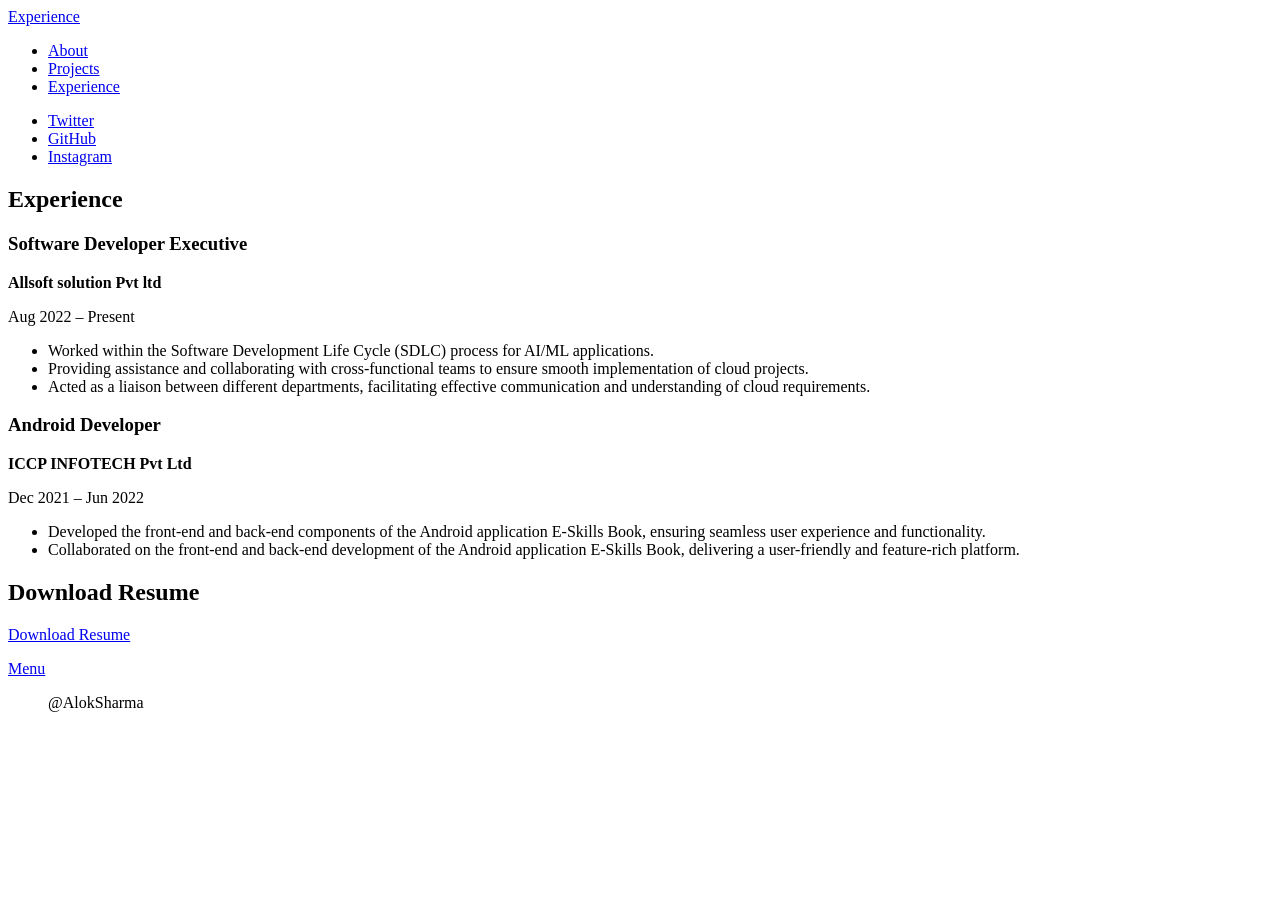
==== experience.html @ 2324e75e "added index.html Commit" ====
<!DOCTYPE HTML>
<html>
<head>
    <title>Alok The Google Cloud Engineer</title>
    <meta charset="utf-8" />
    <meta name="viewport" content="width=device-width, initial-scale=1, user-scalable=no" />
    <link rel="stylesheet" href="assets/css/main.css" />
    <noscript><link rel="stylesheet" href="assets/css/noscript.css" /></noscript>
    <link rel = "icon" href = 
    "images/logo.jpeg" 
    type = "image/x-icon">
</head>
<body class="is-preload">
    <!-- Wrapper -->
    <div id="wrapper">
        <!-- Header -->
        <header id="header">
            <a href="index.html" class="logo">Experience</a>
        </header>
        <!-- Nav -->
      <!-- Nav -->
					<nav id="nav">
						<ul class="links">
							<li ><a href="index.html">About</a></li>
							<li><a href="projects.html">Projects</a></li>
							<li class="active" ><a href="experience.html">Experience</a></li>
						</ul>
						<ul class="icons">
							<li><a href="https://twitter.com/Alok2910472" class="icon brands fa-twitter"><span class="label">Twitter</span></a></li>
							<li><a href="https://github.com/aloksharma-1" class="icon brands fa-github"><span class="label">GitHub</span></a></li>
							<li><a href="https://www.instagram.com/heartless_mr_alok/" class="icon brands fa-instagram"><span class="label">Instagram</span></a></li>
						</ul>
					</nav>
        <!-- Main -->
        <div id="main">
            <section>
                <h2>Experience</h2>
                <!-- Experience details go here -->
                <div class="experience-item">
                    <h3>Software Developer Executive</h3>
                    <p><strong>Allsoft solution Pvt ltd</strong></p>
                    <p>Aug 2022 – Present</p>
                    <ul>
                        <li>Worked within the Software Development Life Cycle (SDLC) process for AI/ML applications.</li>
                        <li>Providing assistance and collaborating with cross-functional teams to ensure smooth implementation of cloud projects.</li>
                        <li>Acted as a liaison between different departments, facilitating effective communication and understanding of cloud requirements.</li>
                    </ul>
                </div>
                <div class="experience-item">
                    <h3>Android Developer</h3>
                    <p><strong>ICCP INFOTECH Pvt Ltd</strong></p>
                    <p>Dec 2021 – Jun 2022</p>
                    <ul>
                        <li>Developed the front-end and back-end components of the Android application E-Skills Book, ensuring seamless user experience and functionality.</li>
                        <li>Collaborated on the front-end and back-end development of the Android application E-Skills Book, delivering a user-friendly and feature-rich platform.</li>
                    </ul>
                </div>
                <!-- Add more experience items as needed -->
            </section>
                <h2>Download Resume</h2>
                <!-- Resume download link goes here -->
                <p><a href="Downloads/profile_alok.pdf" download>Download Resume</a></p>
            </section>
        </div>
        <!-- Footer -->
        <footer id="footer">
            <section>
                <!-- <h2>Services - Update Soon</h2> -->
            </section>
        </footer>
    </div>
    <!-- Copyright -->
    <div id="copyright">
        <ul> @AlokSharma </ul>
    </div>
    <!-- Scripts -->
    <script src="assets/js/jquery.min.js"></script>
    <script src="assets/js/jquery.scrollex.min.js"></script>
    <script src="assets/js/jquery.scrolly.min.js"></script>
    <script src="assets/js/browser.min.js"></script>
    <script src="assets/js/breakpoints.min.js"></script>
    <script src="assets/js/util.js"></script>
    <script src="assets/js/main.js"></script>
</body>
</html>
---- assets/css/main.css ----
@import url(fontawesome-all.min.css);
@import url("https://fonts.googleapis.com/css?family=Merriweather:300,700,300italic,700italic|Source+Sans+Pro:900");

/*
	Massively by HTML5 UP
	html5up.net | @ajlkn
	Free for personal and commercial use under the CCA 3.0 license (html5up.net/license)
*/

html, body, div, span, applet, object,
iframe, h1, h2, h3, h4, h5, h6, p, blockquote,
pre, a, abbr, acronym, address, big, cite,
code, del, dfn, em, img, ins, kbd, q, s, samp,
small, strike, strong, sub, sup, tt, var, b,
u, i, center, dl, dt, dd, ol, ul, li, fieldset,
form, label, legend, table, caption, tbody,
tfoot, thead, tr, th, td, article, aside,
canvas, details, embed, figure, figcaption,
footer, header, hgroup, menu, nav, output, ruby,
section, summary, time, mark, audio, video {
	margin: 0;
	padding: 0;
	border: 0;
	font-size: 100%;
	font: inherit;
	vertical-align: baseline;}

article, aside, details, figcaption, figure,
footer, header, hgroup, menu, nav, section {
	display: block;}

body {
	line-height: 1;
}

ol, ul {
	list-style: none;
}

blockquote, q {
	quotes: none;
}

	blockquote:before, blockquote:after, q:before, q:after {
		content: '';
		content: none;
	}

table {
	border-collapse: collapse;
	border-spacing: 0;
}

body {
	-webkit-text-size-adjust: none;
}

mark {
	background-color: transparent;
	color: inherit;
}

input::-moz-focus-inner {
	border: 0;
	padding: 0;
}

input, select, textarea {
	-moz-appearance: none;
	-webkit-appearance: none;
	-ms-appearance: none;
	appearance: none;
}

/* Basic */

	@-ms-viewport {
		width: device-width;
	}

	body {
		-ms-overflow-style: scrollbar;
	}

	@media screen and (max-width: 480px) {

		html, body {
			min-width: 320px;
		}

	}

	html {
		box-sizing: border-box;
	}

	*, *:before, *:after {
		box-sizing: inherit;
	}

	body {
		background-color: #1e252d;
	}

		body.is-preload *, body.is-preload *:before, body.is-preload *:after {
			-moz-animation: none !important;
			-webkit-animation: none !important;
			-ms-animation: none !important;
			animation: none !important;
			-moz-transition: none !important;
			-webkit-transition: none !important;
			-ms-transition: none !important;
			transition: none !important;
		}

/* Type */

	html {
		font-size: 16pt;
	}

		@media screen and (max-width: 1680px) {

			html {
				font-size: 12pt;
			}

		}

		@media screen and (max-width: 1280px) {

			html {
				font-size: 11pt;
			}

		}

		@media screen and (max-width: 360px) {

			html {
				font-size: 10pt;
			}

		}

	body {
		color: #212931;
	}

	body, input, select, textarea {
		font-family: "Merriweather", Georgia, serif;
		font-weight: 300;
		font-size: 1rem;
		line-height: 2.375;
	}

	a {
		-moz-transition: color 0.2s ease-in-out, background-color 0.2s ease-in-out, border-color 0.2s ease-in-out, box-shadow 0.2s ease-in-out;
		-webkit-transition: color 0.2s ease-in-out, background-color 0.2s ease-in-out, border-color 0.2s ease-in-out, box-shadow 0.2s ease-in-out;
		-ms-transition: color 0.2s ease-in-out, background-color 0.2s ease-in-out, border-color 0.2s ease-in-out, box-shadow 0.2s ease-in-out;
		transition: color 0.2s ease-in-out, background-color 0.2s ease-in-out, border-color 0.2s ease-in-out, box-shadow 0.2s ease-in-out;
		border-bottom: dotted 1px;
		text-decoration: none;
	}

		a:hover {
			border-bottom-color: transparent;
		}

	strong, b {
		font-weight: 600;
	}

	em, i {
		font-style: italic;
	}

	p {
		text-align: justify;
		margin: 0 0 2rem 0;
	}

	h1, h2, h3, h4, h5, h6 {
		font-family: "Source Sans Pro", Helvetica, sans-serif;
		font-weight: 900;
		line-height: 1.5;
		letter-spacing: 0.075em;
		text-transform: uppercase;
		margin: 0 0 1rem 0;
	}

		h1 a, h2 a, h3 a, h4 a, h5 a, h6 a {
			border-bottom: 0;
			color: inherit;
			text-decoration: none;
		}

	h1 {
		font-size: 4rem;
		line-height: 1.1;
		margin: 0 0 2rem 0;
	}

	h2 {
		font-size: 1.75rem;
		line-height: 1.3;
		margin: 0 0 1.5rem 0;
	}

	h3 {
		font-size: 1.25rem;
		margin: 0 0 1.5rem 0;
	}

	h4 {
		font-size: 1rem;
	}

	h5 {
		font-size: 0.9rem;
	}

	h6 {
		font-size: 0.8rem;
	}

	sub {
		font-size: 0.8rem;
		position: relative;
		top: 0.5rem;
	}

	sup {
		font-size: 0.8rem;
		position: relative;
		top: -0.5rem;
	}

	blockquote {
		border-left: solid 4px;
		font-style: italic;
		margin: 0 0 2rem 0;
		padding: 0.5rem 0 0.5rem 2rem;
	}

	code {
		border: solid 2px;
		font-family: "Courier New", monospace;
		font-size: 0.9rem;
		margin: 0 0.25rem;
		padding: 0.25rem 0.65rem;
	}

	pre {
		-webkit-overflow-scrolling: touch;
		font-family: "Courier New", monospace;
		font-size: 0.9rem;
		margin: 0 0 2rem 0;
	}

		pre code {
			display: block;
			line-height: 1.75;
			padding: 1rem 1.5rem;
			overflow-x: auto;
		}

	hr {
		border: 0;
		border-bottom: solid 2px;
		margin: 3rem 0;
	}

		hr.major {
			margin: 5rem 0;
		}

	.align-left {
		text-align: left;
	}

	.align-center {
		text-align: center;
	}

	.align-right {
		text-align: right;
	}

	input, select, textarea {
		color: #212931;
	}

	a {
		color: #212931;
		border-bottom-color: rgba(33, 41, 49, 0.5);
	}

		a:hover {
			border-bottom-color: transparent;
			color: #18bfef !important;
		}

	strong, b {
		color: #212931;
	}

	h1, h2, h3, h4, h5, h6 {
		color: #212931;
	}

	blockquote {
		border-left-color: #eeeeee;
	}

	code {
		background: rgba(220, 220, 220, 0.25);
		border-color: #eeeeee;
	}

	hr {
		border-bottom-color: #eeeeee;
	}

/* Row */

	.row {
		display: flex;
		flex-wrap: wrap;
		box-sizing: border-box;
		align-items: stretch;
	}

		.row > * {
			box-sizing: border-box;
		}

		.row.gtr-uniform > * > :last-child {
			margin-bottom: 0;
		}

		.row.aln-left {
			justify-content: flex-start;
		}

		.row.aln-center {
			justify-content: center;
		}

		.row.aln-right {
			justify-content: flex-end;
		}

		.row.aln-top {
			align-items: flex-start;
		}

		.row.aln-middle {
			align-items: center;
		}

		.row.aln-bottom {
			align-items: flex-end;
		}

		.row > .imp {
			order: -1;
		}

		.row > .col-1 {
			width: 8.33333%;
		}

		.row > .off-1 {
			margin-left: 8.33333%;
		}

		.row > .col-2 {
			width: 16.66667%;
		}

		.row > .off-2 {
			margin-left: 16.66667%;
		}

		.row > .col-3 {
			width: 25%;
		}

		.row > .off-3 {
			margin-left: 25%;
		}

		.row > .col-4 {
			width: 33.33333%;
		}

		.row > .off-4 {
			margin-left: 33.33333%;
		}

		.row > .col-5 {
			width: 41.66667%;
		}

		.row > .off-5 {
			margin-left: 41.66667%;
		}

		.row > .col-6 {
			width: 50%;
		}

		.row > .off-6 {
			margin-left: 50%;
		}

		.row > .col-7 {
			width: 58.33333%;
		}

		.row > .off-7 {
			margin-left: 58.33333%;
		}

		.row > .col-8 {
			width: 66.66667%;
		}

		.row > .off-8 {
			margin-left: 66.66667%;
		}

		.row > .col-9 {
			width: 75%;
		}

		.row > .off-9 {
			margin-left: 75%;
		}

		.row > .col-10 {
			width: 83.33333%;
		}

		.row > .off-10 {
			margin-left: 83.33333%;
		}

		.row > .col-11 {
			width: 91.66667%;
		}

		.row > .off-11 {
			margin-left: 91.66667%;
		}

		.row > .col-12 {
			width: 100%;
		}

		.row > .off-12 {
			margin-left: 100%;
		}

		.row.gtr-0 {
			margin-top: 0;
			margin-left: 0rem;
		}

			.row.gtr-0 > * {
				padding: 0 0 0 0rem;
			}

			.row.gtr-0.gtr-uniform {
				margin-top: 0rem;
			}

				.row.gtr-0.gtr-uniform > * {
					padding-top: 0rem;
				}

		.row.gtr-25 {
			margin-top: 0;
			margin-left: -0.375rem;
		}

			.row.gtr-25 > * {
				padding: 0 0 0 0.375rem;
			}

			.row.gtr-25.gtr-uniform {
				margin-top: -0.375rem;
			}

				.row.gtr-25.gtr-uniform > * {
					padding-top: 0.375rem;
				}

		.row.gtr-50 {
			margin-top: 0;
			margin-left: -0.75rem;
		}

			.row.gtr-50 > * {
				padding: 0 0 0 0.75rem;
			}

			.row.gtr-50.gtr-uniform {
				margin-top: -0.75rem;
			}

				.row.gtr-50.gtr-uniform > * {
					padding-top: 0.75rem;
				}

		.row {
			margin-top: 0;
			margin-left: -1.5rem;
		}

			.row > * {
				padding: 0 0 0 1.5rem;
			}

			.row.gtr-uniform {
				margin-top: -1.5rem;
			}

				.row.gtr-uniform > * {
					padding-top: 1.5rem;
				}

		.row.gtr-150 {
			margin-top: 0;
			margin-left: -2.25rem;
		}

			.row.gtr-150 > * {
				padding: 0 0 0 2.25rem;
			}

			.row.gtr-150.gtr-uniform {
				margin-top: -2.25rem;
			}

				.row.gtr-150.gtr-uniform > * {
					padding-top: 2.25rem;
				}

		.row.gtr-200 {
			margin-top: 0;
			margin-left: -3rem;
		}

			.row.gtr-200 > * {
				padding: 0 0 0 3rem;
			}

			.row.gtr-200.gtr-uniform {
				margin-top: -3rem;
			}

				.row.gtr-200.gtr-uniform > * {
					padding-top: 3rem;
				}

		@media screen and (max-width: 1680px) {

			.row {
				display: flex;
				flex-wrap: wrap;
				box-sizing: border-box;
				align-items: stretch;
			}

				.row > * {
					box-sizing: border-box;
				}

				.row.gtr-uniform > * > :last-child {
					margin-bottom: 0;
				}

				.row.aln-left {
					justify-content: flex-start;
				}

				.row.aln-center {
					justify-content: center;
				}

				.row.aln-right {
					justify-content: flex-end;
				}

				.row.aln-top {
					align-items: flex-start;
				}

				.row.aln-middle {
					align-items: center;
				}

				.row.aln-bottom {
					align-items: flex-end;
				}

				.row > .imp-xlarge {
					order: -1;
				}

				.row > .col-1-xlarge {
					width: 8.33333%;
				}

				.row > .off-1-xlarge {
					margin-left: 8.33333%;
				}

				.row > .col-2-xlarge {
					width: 16.66667%;
				}

				.row > .off-2-xlarge {
					margin-left: 16.66667%;
				}

				.row > .col-3-xlarge {
					width: 25%;
				}

				.row > .off-3-xlarge {
					margin-left: 25%;
				}

				.row > .col-4-xlarge {
					width: 33.33333%;
				}

				.row > .off-4-xlarge {
					margin-left: 33.33333%;
				}

				.row > .col-5-xlarge {
					width: 41.66667%;
				}

				.row > .off-5-xlarge {
					margin-left: 41.66667%;
				}

				.row > .col-6-xlarge {
					width: 50%;
				}

				.row > .off-6-xlarge {
					margin-left: 50%;
				}

				.row > .col-7-xlarge {
					width: 58.33333%;
				}

				.row > .off-7-xlarge {
					margin-left: 58.33333%;
				}

				.row > .col-8-xlarge {
					width: 66.66667%;
				}

				.row > .off-8-xlarge {
					margin-left: 66.66667%;
				}

				.row > .col-9-xlarge {
					width: 75%;
				}

				.row > .off-9-xlarge {
					margin-left: 75%;
				}

				.row > .col-10-xlarge {
					width: 83.33333%;
				}

				.row > .off-10-xlarge {
					margin-left: 83.33333%;
				}

				.row > .col-11-xlarge {
					width: 91.66667%;
				}

				.row > .off-11-xlarge {
					margin-left: 91.66667%;
				}

				.row > .col-12-xlarge {
					width: 100%;
				}

				.row > .off-12-xlarge {
					margin-left: 100%;
				}

				.row.gtr-0 {
					margin-top: 0;
					margin-left: 0rem;
				}

					.row.gtr-0 > * {
						padding: 0 0 0 0rem;
					}

					.row.gtr-0.gtr-uniform {
						margin-top: 0rem;
					}

						.row.gtr-0.gtr-uniform > * {
							padding-top: 0rem;
						}

				.row.gtr-25 {
					margin-top: 0;
					margin-left: -0.375rem;
				}

					.row.gtr-25 > * {
						padding: 0 0 0 0.375rem;
					}

					.row.gtr-25.gtr-uniform {
						margin-top: -0.375rem;
					}

						.row.gtr-25.gtr-uniform > * {
							padding-top: 0.375rem;
						}

				.row.gtr-50 {
					margin-top: 0;
					margin-left: -0.75rem;
				}

					.row.gtr-50 > * {
						padding: 0 0 0 0.75rem;
					}

					.row.gtr-50.gtr-uniform {
						margin-top: -0.75rem;
					}

						.row.gtr-50.gtr-uniform > * {
							padding-top: 0.75rem;
						}

				.row {
					margin-top: 0;
					margin-left: -1.5rem;
				}

					.row > * {
						padding: 0 0 0 1.5rem;
					}

					.row.gtr-uniform {
						margin-top: -1.5rem;
					}

						.row.gtr-uniform > * {
							padding-top: 1.5rem;
						}

				.row.gtr-150 {
					margin-top: 0;
					margin-left: -2.25rem;
				}

					.row.gtr-150 > * {
						padding: 0 0 0 2.25rem;
					}

					.row.gtr-150.gtr-uniform {
						margin-top: -2.25rem;
					}

						.row.gtr-150.gtr-uniform > * {
							padding-top: 2.25rem;
						}

				.row.gtr-200 {
					margin-top: 0;
					margin-left: -3rem;
				}

					.row.gtr-200 > * {
						padding: 0 0 0 3rem;
					}

					.row.gtr-200.gtr-uniform {
						margin-top: -3rem;
					}

						.row.gtr-200.gtr-uniform > * {
							padding-top: 3rem;
						}

		}

		@media screen and (max-width: 1280px) {

			.row {
				display: flex;
				flex-wrap: wrap;
				box-sizing: border-box;
				align-items: stretch;
			}

				.row > * {
					box-sizing: border-box;
				}

				.row.gtr-uniform > * > :last-child {
					margin-bottom: 0;
				}

				.row.aln-left {
					justify-content: flex-start;
				}

				.row.aln-center {
					justify-content: center;
				}

				.row.aln-right {
					justify-content: flex-end;
				}

				.row.aln-top {
					align-items: flex-start;
				}

				.row.aln-middle {
					align-items: center;
				}

				.row.aln-bottom {
					align-items: flex-end;
				}

				.row > .imp-large {
					order: -1;
				}

				.row > .col-1-large {
					width: 8.33333%;
				}

				.row > .off-1-large {
					margin-left: 8.33333%;
				}

				.row > .col-2-large {
					width: 16.66667%;
				}

				.row > .off-2-large {
					margin-left: 16.66667%;
				}

				.row > .col-3-large {
					width: 25%;
				}

				.row > .off-3-large {
					margin-left: 25%;
				}

				.row > .col-4-large {
					width: 33.33333%;
				}

				.row > .off-4-large {
					margin-left: 33.33333%;
				}

				.row > .col-5-large {
					width: 41.66667%;
				}

				.row > .off-5-large {
					margin-left: 41.66667%;
				}

				.row > .col-6-large {
					width: 50%;
				}

				.row > .off-6-large {
					margin-left: 50%;
				}

				.row > .col-7-large {
					width: 58.33333%;
				}

				.row > .off-7-large {
					margin-left: 58.33333%;
				}

				.row > .col-8-large {
					width: 66.66667%;
				}

				.row > .off-8-large {
					margin-left: 66.66667%;
				}

				.row > .col-9-large {
					width: 75%;
				}

				.row > .off-9-large {
					margin-left: 75%;
				}

				.row > .col-10-large {
					width: 83.33333%;
				}

				.row > .off-10-large {
					margin-left: 83.33333%;
				}

				.row > .col-11-large {
					width: 91.66667%;
				}

				.row > .off-11-large {
					margin-left: 91.66667%;
				}

				.row > .col-12-large {
					width: 100%;
				}

				.row > .off-12-large {
					margin-left: 100%;
				}

				.row.gtr-0 {
					margin-top: 0;
					margin-left: 0rem;
				}

					.row.gtr-0 > * {
						padding: 0 0 0 0rem;
					}

					.row.gtr-0.gtr-uniform {
						margin-top: 0rem;
					}

						.row.gtr-0.gtr-uniform > * {
							padding-top: 0rem;
						}

				.row.gtr-25 {
					margin-top: 0;
					margin-left: -0.375rem;
				}

					.row.gtr-25 > * {
						padding: 0 0 0 0.375rem;
					}

					.row.gtr-25.gtr-uniform {
						margin-top: -0.375rem;
					}

						.row.gtr-25.gtr-uniform > * {
							padding-top: 0.375rem;
						}

				.row.gtr-50 {
					margin-top: 0;
					margin-left: -0.75rem;
				}

					.row.gtr-50 > * {
						padding: 0 0 0 0.75rem;
					}

					.row.gtr-50.gtr-uniform {
						margin-top: -0.75rem;
					}

						.row.gtr-50.gtr-uniform > * {
							padding-top: 0.75rem;
						}

				.row {
					margin-top: 0;
					margin-left: -1.5rem;
				}

					.row > * {
						padding: 0 0 0 1.5rem;
					}

					.row.gtr-uniform {
						margin-top: -1.5rem;
					}

						.row.gtr-uniform > * {
							padding-top: 1.5rem;
						}

				.row.gtr-150 {
					margin-top: 0;
					margin-left: -2.25rem;
				}

					.row.gtr-150 > * {
						padding: 0 0 0 2.25rem;
					}

					.row.gtr-150.gtr-uniform {
						margin-top: -2.25rem;
					}

						.row.gtr-150.gtr-uniform > * {
							padding-top: 2.25rem;
						}

				.row.gtr-200 {
					margin-top: 0;
					margin-left: -3rem;
				}

					.row.gtr-200 > * {
						padding: 0 0 0 3rem;
					}

					.row.gtr-200.gtr-uniform {
						margin-top: -3rem;
					}

						.row.gtr-200.gtr-uniform > * {
							padding-top: 3rem;
						}

		}

		@media screen and (max-width: 980px) {

			.row {
				display: flex;
				flex-wrap: wrap;
				box-sizing: border-box;
				align-items: stretch;
			}

				.row > * {
					box-sizing: border-box;
				}

				.row.gtr-uniform > * > :last-child {
					margin-bottom: 0;
				}

				.row.aln-left {
					justify-content: flex-start;
				}

				.row.aln-center {
					justify-content: center;
				}

				.row.aln-right {
					justify-content: flex-end;
				}

				.row.aln-top {
					align-items: flex-start;
				}

				.row.aln-middle {
					align-items: center;
				}

				.row.aln-bottom {
					align-items: flex-end;
				}

				.row > .imp-medium {
					order: -1;
				}

				.row > .col-1-medium {
					width: 8.33333%;
				}

				.row > .off-1-medium {
					margin-left: 8.33333%;
				}

				.row > .col-2-medium {
					width: 16.66667%;
				}

				.row > .off-2-medium {
					margin-left: 16.66667%;
				}

				.row > .col-3-medium {
					width: 25%;
				}

				.row > .off-3-medium {
					margin-left: 25%;
				}

				.row > .col-4-medium {
					width: 33.33333%;
				}

				.row > .off-4-medium {
					margin-left: 33.33333%;
				}

				.row > .col-5-medium {
					width: 41.66667%;
				}

				.row > .off-5-medium {
					margin-left: 41.66667%;
				}

				.row > .col-6-medium {
					width: 50%;
				}

				.row > .off-6-medium {
					margin-left: 50%;
				}

				.row > .col-7-medium {
					width: 58.33333%;
				}

				.row > .off-7-medium {
					margin-left: 58.33333%;
				}

				.row > .col-8-medium {
					width: 66.66667%;
				}

				.row > .off-8-medium {
					margin-left: 66.66667%;
				}

				.row > .col-9-medium {
					width: 75%;
				}

				.row > .off-9-medium {
					margin-left: 75%;
				}

				.row > .col-10-medium {
					width: 83.33333%;
				}

				.row > .off-10-medium {
					margin-left: 83.33333%;
				}

				.row > .col-11-medium {
					width: 91.66667%;
				}

				.row > .off-11-medium {
					margin-left: 91.66667%;
				}

				.row > .col-12-medium {
					width: 100%;
				}

				.row > .off-12-medium {
					margin-left: 100%;
				}

				.row.gtr-0 {
					margin-top: 0;
					margin-left: 0rem;
				}

					.row.gtr-0 > * {
						padding: 0 0 0 0rem;
					}

					.row.gtr-0.gtr-uniform {
						margin-top: 0rem;
					}

						.row.gtr-0.gtr-uniform > * {
							padding-top: 0rem;
						}

				.row.gtr-25 {
					margin-top: 0;
					margin-left: -0.375rem;
				}

					.row.gtr-25 > * {
						padding: 0 0 0 0.375rem;
					}

					.row.gtr-25.gtr-uniform {
						margin-top: -0.375rem;
					}

						.row.gtr-25.gtr-uniform > * {
							padding-top: 0.375rem;
						}

				.row.gtr-50 {
					margin-top: 0;
					margin-left: -0.75rem;
				}

					.row.gtr-50 > * {
						padding: 0 0 0 0.75rem;
					}

					.row.gtr-50.gtr-uniform {
						margin-top: -0.75rem;
					}

						.row.gtr-50.gtr-uniform > * {
							padding-top: 0.75rem;
						}

				.row {
					margin-top: 0;
					margin-left: -1.5rem;
				}

					.row > * {
						padding: 0 0 0 1.5rem;
					}

					.row.gtr-uniform {
						margin-top: -1.5rem;
					}

						.row.gtr-uniform > * {
							padding-top: 1.5rem;
						}

				.row.gtr-150 {
					margin-top: 0;
					margin-left: -2.25rem;
				}

					.row.gtr-150 > * {
						padding: 0 0 0 2.25rem;
					}

					.row.gtr-150.gtr-uniform {
						margin-top: -2.25rem;
					}

						.row.gtr-150.gtr-uniform > * {
							padding-top: 2.25rem;
						}

				.row.gtr-200 {
					margin-top: 0;
					margin-left: -3rem;
				}

					.row.gtr-200 > * {
						padding: 0 0 0 3rem;
					}

					.row.gtr-200.gtr-uniform {
						margin-top: -3rem;
					}

						.row.gtr-200.gtr-uniform > * {
							padding-top: 3rem;
						}

		}

		@media screen and (max-width: 736px) {

			.row {
				display: flex;
				flex-wrap: wrap;
				box-sizing: border-box;
				align-items: stretch;
			}

				.row > * {
					box-sizing: border-box;
				}

				.row.gtr-uniform > * > :last-child {
					margin-bottom: 0;
				}

				.row.aln-left {
					justify-content: flex-start;
				}

				.row.aln-center {
					justify-content: center;
				}

				.row.aln-right {
					justify-content: flex-end;
				}

				.row.aln-top {
					align-items: flex-start;
				}

				.row.aln-middle {
					align-items: center;
				}

				.row.aln-bottom {
					align-items: flex-end;
				}

				.row > .imp-small {
					order: -1;
				}

				.row > .col-1-small {
					width: 8.33333%;
				}

				.row > .off-1-small {
					margin-left: 8.33333%;
				}

				.row > .col-2-small {
					width: 16.66667%;
				}

				.row > .off-2-small {
					margin-left: 16.66667%;
				}

				.row > .col-3-small {
					width: 25%;
				}

				.row > .off-3-small {
					margin-left: 25%;
				}

				.row > .col-4-small {
					width: 33.33333%;
				}

				.row > .off-4-small {
					margin-left: 33.33333%;
				}

				.row > .col-5-small {
					width: 41.66667%;
				}

				.row > .off-5-small {
					margin-left: 41.66667%;
				}

				.row > .col-6-small {
					width: 50%;
				}

				.row > .off-6-small {
					margin-left: 50%;
				}

				.row > .col-7-small {
					width: 58.33333%;
				}

				.row > .off-7-small {
					margin-left: 58.33333%;
				}

				.row > .col-8-small {
					width: 66.66667%;
				}

				.row > .off-8-small {
					margin-left: 66.66667%;
				}

				.row > .col-9-small {
					width: 75%;
				}

				.row > .off-9-small {
					margin-left: 75%;
				}

				.row > .col-10-small {
					width: 83.33333%;
				}

				.row > .off-10-small {
					margin-left: 83.33333%;
				}

				.row > .col-11-small {
					width: 91.66667%;
				}

				.row > .off-11-small {
					margin-left: 91.66667%;
				}

				.row > .col-12-small {
					width: 100%;
				}

				.row > .off-12-small {
					margin-left: 100%;
				}

				.row.gtr-0 {
					margin-top: 0;
					margin-left: 0rem;
				}

					.row.gtr-0 > * {
						padding: 0 0 0 0rem;
					}

					.row.gtr-0.gtr-uniform {
						margin-top: 0rem;
					}

						.row.gtr-0.gtr-uniform > * {
							padding-top: 0rem;
						}

				.row.gtr-25 {
					margin-top: 0;
					margin-left: -0.375rem;
				}

					.row.gtr-25 > * {
						padding: 0 0 0 0.375rem;
					}

					.row.gtr-25.gtr-uniform {
						margin-top: -0.375rem;
					}

						.row.gtr-25.gtr-uniform > * {
							padding-top: 0.375rem;
						}

				.row.gtr-50 {
					margin-top: 0;
					margin-left: -0.75rem;
				}

					.row.gtr-50 > * {
						padding: 0 0 0 0.75rem;
					}

					.row.gtr-50.gtr-uniform {
						margin-top: -0.75rem;
					}

						.row.gtr-50.gtr-uniform > * {
							padding-top: 0.75rem;
						}

				.row {
					margin-top: 0;
					margin-left: -1.5rem;
				}

					.row > * {
						padding: 0 0 0 1.5rem;
					}

					.row.gtr-uniform {
						margin-top: -1.5rem;
					}

						.row.gtr-uniform > * {
							padding-top: 1.5rem;
						}

				.row.gtr-150 {
					margin-top: 0;
					margin-left: -2.25rem;
				}

					.row.gtr-150 > * {
						padding: 0 0 0 2.25rem;
					}

					.row.gtr-150.gtr-uniform {
						margin-top: -2.25rem;
					}

						.row.gtr-150.gtr-uniform > * {
							padding-top: 2.25rem;
						}

				.row.gtr-200 {
					margin-top: 0;
					margin-left: -3rem;
				}

					.row.gtr-200 > * {
						padding: 0 0 0 3rem;
					}

					.row.gtr-200.gtr-uniform {
						margin-top: -3rem;
					}

						.row.gtr-200.gtr-uniform > * {
							padding-top: 3rem;
						}

		}

		@media screen and (max-width: 480px) {

			.row {
				display: flex;
				flex-wrap: wrap;
				box-sizing: border-box;
				align-items: stretch;
			}

				.row > * {
					box-sizing: border-box;
				}

				.row.gtr-uniform > * > :last-child {
					margin-bottom: 0;
				}

				.row.aln-left {
					justify-content: flex-start;
				}

				.row.aln-center {
					justify-content: center;
				}

				.row.aln-right {
					justify-content: flex-end;
				}

				.row.aln-top {
					align-items: flex-start;
				}

				.row.aln-middle {
					align-items: center;
				}

				.row.aln-bottom {
					align-items: flex-end;
				}

				.row > .imp-xsmall {
					order: -1;
				}

				.row > .col-1-xsmall {
					width: 8.33333%;
				}

				.row > .off-1-xsmall {
					margin-left: 8.33333%;
				}

				.row > .col-2-xsmall {
					width: 16.66667%;
				}

				.row > .off-2-xsmall {
					margin-left: 16.66667%;
				}

				.row > .col-3-xsmall {
					width: 25%;
				}

				.row > .off-3-xsmall {
					margin-left: 25%;
				}

				.row > .col-4-xsmall {
					width: 33.33333%;
				}

				.row > .off-4-xsmall {
					margin-left: 33.33333%;
				}

				.row > .col-5-xsmall {
					width: 41.66667%;
				}

				.row > .off-5-xsmall {
					margin-left: 41.66667%;
				}

				.row > .col-6-xsmall {
					width: 50%;
				}

				.row > .off-6-xsmall {
					margin-left: 50%;
				}

				.row > .col-7-xsmall {
					width: 58.33333%;
				}

				.row > .off-7-xsmall {
					margin-left: 58.33333%;
				}

				.row > .col-8-xsmall {
					width: 66.66667%;
				}

				.row > .off-8-xsmall {
					margin-left: 66.66667%;
				}

				.row > .col-9-xsmall {
					width: 75%;
				}

				.row > .off-9-xsmall {
					margin-left: 75%;
				}

				.row > .col-10-xsmall {
					width: 83.33333%;
				}

				.row > .off-10-xsmall {
					margin-left: 83.33333%;
				}

				.row > .col-11-xsmall {
					width: 91.66667%;
				}

				.row > .off-11-xsmall {
					margin-left: 91.66667%;
				}

				.row > .col-12-xsmall {
					width: 100%;
				}

				.row > .off-12-xsmall {
					margin-left: 100%;
				}

				.row.gtr-0 {
					margin-top: 0;
					margin-left: 0rem;
				}

					.row.gtr-0 > * {
						padding: 0 0 0 0rem;
					}

					.row.gtr-0.gtr-uniform {
						margin-top: 0rem;
					}

						.row.gtr-0.gtr-uniform > * {
							padding-top: 0rem;
						}

				.row.gtr-25 {
					margin-top: 0;
					margin-left: -0.375rem;
				}

					.row.gtr-25 > * {
						padding: 0 0 0 0.375rem;
					}

					.row.gtr-25.gtr-uniform {
						margin-top: -0.375rem;
					}

						.row.gtr-25.gtr-uniform > * {
							padding-top: 0.375rem;
						}

				.row.gtr-50 {
					margin-top: 0;
					margin-left: -0.75rem;
				}

					.row.gtr-50 > * {
						padding: 0 0 0 0.75rem;
					}

					.row.gtr-50.gtr-uniform {
						margin-top: -0.75rem;
					}

						.row.gtr-50.gtr-uniform > * {
							padding-top: 0.75rem;
						}

				.row {
					margin-top: 0;
					margin-left: -1.5rem;
				}

					.row > * {
						padding: 0 0 0 1.5rem;
					}

					.row.gtr-uniform {
						margin-top: -1.5rem;
					}

						.row.gtr-uniform > * {
							padding-top: 1.5rem;
						}

				.row.gtr-150 {
					margin-top: 0;
					margin-left: -2.25rem;
				}

					.row.gtr-150 > * {
						padding: 0 0 0 2.25rem;
					}

					.row.gtr-150.gtr-uniform {
						margin-top: -2.25rem;
					}

						.row.gtr-150.gtr-uniform > * {
							padding-top: 2.25rem;
						}

				.row.gtr-200 {
					margin-top: 0;
					margin-left: -3rem;
				}

					.row.gtr-200 > * {
						padding: 0 0 0 3rem;
					}

					.row.gtr-200.gtr-uniform {
						margin-top: -3rem;
					}

						.row.gtr-200.gtr-uniform > * {
							padding-top: 3rem;
						}

		}

		@media screen and (max-width: 360px) {

			.row {
				display: flex;
				flex-wrap: wrap;
				box-sizing: border-box;
				align-items: stretch;
			}

				.row > * {
					box-sizing: border-box;
				}

				.row.gtr-uniform > * > :last-child {
					margin-bottom: 0;
				}

				.row.aln-left {
					justify-content: flex-start;
				}

				.row.aln-center {
					justify-content: center;
				}

				.row.aln-right {
					justify-content: flex-end;
				}

				.row.aln-top {
					align-items: flex-start;
				}

				.row.aln-middle {
					align-items: center;
				}

				.row.aln-bottom {
					align-items: flex-end;
				}

				.row > .imp-xxsmall {
					order: -1;
				}

				.row > .col-1-xxsmall {
					width: 8.33333%;
				}

				.row > .off-1-xxsmall {
					margin-left: 8.33333%;
				}

				.row > .col-2-xxsmall {
					width: 16.66667%;
				}

				.row > .off-2-xxsmall {
					margin-left: 16.66667%;
				}

				.row > .col-3-xxsmall {
					width: 25%;
				}

				.row > .off-3-xxsmall {
					margin-left: 25%;
				}

				.row > .col-4-xxsmall {
					width: 33.33333%;
				}

				.row > .off-4-xxsmall {
					margin-left: 33.33333%;
				}

				.row > .col-5-xxsmall {
					width: 41.66667%;
				}

				.row > .off-5-xxsmall {
					margin-left: 41.66667%;
				}

				.row > .col-6-xxsmall {
					width: 50%;
				}

				.row > .off-6-xxsmall {
					margin-left: 50%;
				}

				.row > .col-7-xxsmall {
					width: 58.33333%;
				}

				.row > .off-7-xxsmall {
					margin-left: 58.33333%;
				}

				.row > .col-8-xxsmall {
					width: 66.66667%;
				}

				.row > .off-8-xxsmall {
					margin-left: 66.66667%;
				}

				.row > .col-9-xxsmall {
					width: 75%;
				}

				.row > .off-9-xxsmall {
					margin-left: 75%;
				}

				.row > .col-10-xxsmall {
					width: 83.33333%;
				}

				.row > .off-10-xxsmall {
					margin-left: 83.33333%;
				}

				.row > .col-11-xxsmall {
					width: 91.66667%;
				}

				.row > .off-11-xxsmall {
					margin-left: 91.66667%;
				}

				.row > .col-12-xxsmall {
					width: 100%;
				}

				.row > .off-12-xxsmall {
					margin-left: 100%;
				}

				.row.gtr-0 {
					margin-top: 0;
					margin-left: 0rem;
				}

					.row.gtr-0 > * {
						padding: 0 0 0 0rem;
					}

					.row.gtr-0.gtr-uniform {
						margin-top: 0rem;
					}

						.row.gtr-0.gtr-uniform > * {
							padding-top: 0rem;
						}

				.row.gtr-25 {
					margin-top: 0;
					margin-left: -0.375rem;
				}

					.row.gtr-25 > * {
						padding: 0 0 0 0.375rem;
					}

					.row.gtr-25.gtr-uniform {
						margin-top: -0.375rem;
					}

						.row.gtr-25.gtr-uniform > * {
							padding-top: 0.375rem;
						}

				.row.gtr-50 {
					margin-top: 0;
					margin-left: -0.75rem;
				}

					.row.gtr-50 > * {
						padding: 0 0 0 0.75rem;
					}

					.row.gtr-50.gtr-uniform {
						margin-top: -0.75rem;
					}

						.row.gtr-50.gtr-uniform > * {
							padding-top: 0.75rem;
						}

				.row {
					margin-top: 0;
					margin-left: -1.5rem;
				}

					.row > * {
						padding: 0 0 0 1.5rem;
					}

					.row.gtr-uniform {
						margin-top: -1.5rem;
					}

						.row.gtr-uniform > * {
							padding-top: 1.5rem;
						}

				.row.gtr-150 {
					margin-top: 0;
					margin-left: -2.25rem;
				}

					.row.gtr-150 > * {
						padding: 0 0 0 2.25rem;
					}

					.row.gtr-150.gtr-uniform {
						margin-top: -2.25rem;
					}

						.row.gtr-150.gtr-uniform > * {
							padding-top: 2.25rem;
						}

				.row.gtr-200 {
					margin-top: 0;
					margin-left: -3rem;
				}

					.row.gtr-200 > * {
						padding: 0 0 0 3rem;
					}

					.row.gtr-200.gtr-uniform {
						margin-top: -3rem;
					}

						.row.gtr-200.gtr-uniform > * {
							padding-top: 3rem;
						}

		}

/* Box */

	.box {
		border: solid 2px;
		margin-bottom: 2rem;
		padding: 1.5rem;
	}

		.box > :last-child,
		.box > :last-child > :last-child,
		.box > :last-child > :last-child > :last-child {
			margin-bottom: 0;
		}

		.box.alt {
			border: 0;
			border-radius: 0;
			padding: 0;
		}

	.box {
		border-color: #eeeeee;
	}

/* Button */

	input[type="submit"],
	input[type="reset"],
	input[type="button"],
	button,
	.button {
		-moz-appearance: none;
		-webkit-appearance: none;
		-ms-appearance: none;
		appearance: none;
		-moz-transition: background-color 0.2s ease-in-out, box-shadow 0.2s ease-in-out, color 0.2s ease-in-out;
		-webkit-transition: background-color 0.2s ease-in-out, box-shadow 0.2s ease-in-out, color 0.2s ease-in-out;
		-ms-transition: background-color 0.2s ease-in-out, box-shadow 0.2s ease-in-out, color 0.2s ease-in-out;
		transition: background-color 0.2s ease-in-out, box-shadow 0.2s ease-in-out, color 0.2s ease-in-out;
		border: 0;
		border-radius: 0;
		cursor: pointer;
		display: inline-block;
		font-family: "Source Sans Pro", Helvetica, sans-serif;
		font-size: 0.8rem;
		font-weight: 900;
		letter-spacing: 0.075em;
		height: 3rem;
		line-height: 3rem;
		padding: 0 2rem;
		text-align: center;
		text-decoration: none;
		text-transform: uppercase;
		white-space: nowrap;
	}

		input[type="submit"].icon:before,
		input[type="reset"].icon:before,
		input[type="button"].icon:before,
		button.icon:before,
		.button.icon:before {
			margin-right: 0.5rem;
		}

		input[type="submit"].icon.solo,
		input[type="reset"].icon.solo,
		input[type="button"].icon.solo,
		button.icon.solo,
		.button.icon.solo {
			position: relative;
			width: 4rem;
			height: 4rem;
			line-height: 4rem;
			border-radius: 4rem;
			text-indent: 4rem;
			overflow: hidden;
			padding: 0;
			white-space: nowrap;
		}

			input[type="submit"].icon.solo:before,
			input[type="reset"].icon.solo:before,
			input[type="button"].icon.solo:before,
			button.icon.solo:before,
			.button.icon.solo:before {
				position: absolute;
				display: block;
				top: 0;
				left: 0;
				width: inherit;
				height: inherit;
				line-height: inherit;
				font-size: 1.25rem;
				margin-right: 0;
				text-align: center;
				text-indent: 0;
			}

		input[type="submit"].fit,
		input[type="reset"].fit,
		input[type="button"].fit,
		button.fit,
		.button.fit {
			width: 100%;
		}

		input[type="submit"].small,
		input[type="reset"].small,
		input[type="button"].small,
		button.small,
		.button.small {
			font-size: 0.7rem;
			height: 2.5rem;
			line-height: 2.5rem;
			padding: 0 1.5rem;
		}

		input[type="submit"].large,
		input[type="reset"].large,
		input[type="button"].large,
		button.large,
		.button.large {
			font-size: 0.9rem;
			height: 3.5rem;
			line-height: 3.5rem;
			padding: 0 2.75rem;
		}

		@media screen and (max-width: 980px) {

			input[type="submit"],
			input[type="reset"],
			input[type="button"],
			button,
			.button {
				font-size: 0.9rem;
				height: 3.25rem;
				line-height: 3.25rem;
			}

				input[type="submit"].large,
				input[type="reset"].large,
				input[type="button"].large,
				button.large,
				.button.large {
					font-size: 1rem;
					height: 3.75rem;
					line-height: 3.75rem;
				}

		}

		input[type="submit"].disabled, input[type="submit"]:disabled,
		input[type="reset"].disabled,
		input[type="reset"]:disabled,
		input[type="button"].disabled,
		input[type="button"]:disabled,
		button.disabled,
		button:disabled,
		.button.disabled,
		.button:disabled {
			pointer-events: none;
			opacity: 0.25;
		}

	input[type="submit"],
	input[type="reset"],
	input[type="button"],
	button,
	.button {
		background-color: transparent;
		box-shadow: inset 0 0 0 2px #212931;
		color: #212931 !important;
	}

		input[type="submit"]:hover,
		input[type="reset"]:hover,
		input[type="button"]:hover,
		button:hover,
		.button:hover {
			box-shadow: inset 0 0 0 2px #18bfef;
			color: #18bfef !important;
		}

		input[type="submit"].primary,
		input[type="reset"].primary,
		input[type="button"].primary,
		button.primary,
		.button.primary {
			background-color: #212931;
			box-shadow: none;
			color: #ffffff !important;
		}

			input[type="submit"].primary:hover,
			input[type="reset"].primary:hover,
			input[type="button"].primary:hover,
			button.primary:hover,
			.button.primary:hover {
				background-color: #18bfef;
			}

/* Form */

	form {
		margin: 0 0 2rem 0;
	}

		form > :last-child {
			margin-bottom: 0;
		}

		form > .fields {
			display: -moz-flex;
			display: -webkit-flex;
			display: -ms-flex;
			display: flex;
			-moz-flex-wrap: wrap;
			-webkit-flex-wrap: wrap;
			-ms-flex-wrap: wrap;
			flex-wrap: wrap;
			width: calc(100% + 3rem);
			margin: -1.5rem 0 2rem -1.5rem;
		}

			form > .fields > .field {
				-moz-flex-grow: 0;
				-webkit-flex-grow: 0;
				-ms-flex-grow: 0;
				flex-grow: 0;
				-moz-flex-shrink: 0;
				-webkit-flex-shrink: 0;
				-ms-flex-shrink: 0;
				flex-shrink: 0;
				padding: 1.5rem 0 0 1.5rem;
				width: calc(100% - 1.5rem);
			}

				form > .fields > .field.half {
					width: calc(50% - 0.75rem);
				}

				form > .fields > .field.third {
					width: calc(100%/3 - 0.5rem);
				}

				form > .fields > .field.quarter {
					width: calc(25% - 0.375rem);
				}

		@media screen and (max-width: 480px) {

			form > .fields {
				width: calc(100% + 3rem);
				margin: -1.5rem 0 2rem -1.5rem;
			}

				form > .fields > .field {
					padding: 1.5rem 0 0 1.5rem;
					width: calc(100% - 1.5rem);
				}

					form > .fields > .field.half {
						width: calc(100% - 1.5rem);
					}

					form > .fields > .field.third {
						width: calc(100% - 1.5rem);
					}

					form > .fields > .field.quarter {
						width: calc(100% - 1.5rem);
					}

		}

	label {
		display: block;
		font-family: "Source Sans Pro", Helvetica, sans-serif;
		font-weight: 900;
		line-height: 1.5;
		letter-spacing: 0.075em;
		font-size: 0.8rem;
		text-transform: uppercase;
		margin: 0 0 0.75rem 0;
	}

		@media screen and (max-width: 980px) {

			label {
				font-size: 0.9rem;
			}

		}

	input[type="text"],
	input[type="password"],
	input[type="email"],
	select,
	textarea {
		-moz-appearance: none;
		-webkit-appearance: none;
		-ms-appearance: none;
		appearance: none;
		background: transparent;
		border-radius: 0;
		border: solid 2px;
		color: inherit;
		display: block;
		outline: 0;
		padding: 0 1rem;
		text-decoration: none;
		width: 100%;
	}

		input[type="text"]:invalid,
		input[type="password"]:invalid,
		input[type="email"]:invalid,
		select:invalid,
		textarea:invalid {
			box-shadow: none;
		}

	select {
		background-size: 1.25rem;
		background-repeat: no-repeat;
		background-position: calc(100% - 1rem) center;
		height: 3rem;
		padding-right: 3rem;
		text-overflow: ellipsis;
	}

		select:focus::-ms-value {
			background-color: transparent;
		}

		select::-ms-expand {
			display: none;
		}

	input[type="text"],
	input[type="password"],
	input[type="email"],
	select {
		height: 3rem;
	}

	textarea {
		padding: 0.75rem 1rem;
	}

	input[type="checkbox"],
	input[type="radio"] {
		-moz-appearance: none;
		-webkit-appearance: none;
		-ms-appearance: none;
		appearance: none;
		display: block;
		float: left;
		margin-right: -2rem;
		opacity: 0;
		width: 1rem;
		z-index: -1;
	}

		input[type="checkbox"] + label,
		input[type="radio"] + label {
			text-decoration: none;
			cursor: pointer;
			display: inline-block;
			font-size: 1rem;
			letter-spacing: 0;
			font-family: "Merriweather", Georgia, serif;
			text-transform: none;
			font-weight: 300;
			padding-left: 2.8rem;
			padding-right: 1rem;
			position: relative;
		}

			input[type="checkbox"] + label:before,
			input[type="radio"] + label:before {
				-moz-osx-font-smoothing: grayscale;
				-webkit-font-smoothing: antialiased;
				display: inline-block;
				font-style: normal;
				font-variant: normal;
				text-rendering: auto;
				line-height: 1;
				text-transform: none !important;
				font-family: 'Font Awesome 5 Free';
				font-weight: 900;
			}

			input[type="checkbox"] + label:before,
			input[type="radio"] + label:before {
				border-radius: 0;
				border: solid 2px;
				content: '';
				display: inline-block;
				font-size: 0.8rem;
				height: 1.8rem;
				left: 0;
				line-height: 1.65rem;
				position: absolute;
				text-align: center;
				top: -0.125rem;
				width: 1.8rem;
			}

		input[type="checkbox"]:checked + label:before,
		input[type="radio"]:checked + label:before {
			content: '\f00c';
		}

	input[type="checkbox"] + label:before {
		border-radius: 0;
	}

	input[type="radio"] + label:before {
		border-radius: 100%;
	}

	::-webkit-input-placeholder {
		opacity: 1.0;
	}

	:-moz-placeholder {
		opacity: 1.0;
	}

	::-moz-placeholder {
		opacity: 1.0;
	}

	:-ms-input-placeholder {
		opacity: 1.0;
	}

	label {
		color: #212931;
	}

	input[type="text"],
	input[type="password"],
	input[type="email"],
	select,
	textarea {
		border-color: #eeeeee;
	}

		input[type="text"]:focus,
		input[type="password"]:focus,
		input[type="email"]:focus,
		select:focus,
		textarea:focus {
			border-color: #18bfef;
		}

	select {
		background-image: url("data:image/svg+xml;charset=utf8,%3Csvg xmlns='http://www.w3.org/2000/svg' width='40' height='40' preserveAspectRatio='none' viewBox='0 0 40 40'%3E%3Cpath d='M9.4,12.3l10.4,10.4l10.4-10.4c0.2-0.2,0.5-0.4,0.9-0.4c0.3,0,0.6,0.1,0.9,0.4l3.3,3.3c0.2,0.2,0.4,0.5,0.4,0.9 c0,0.4-0.1,0.6-0.4,0.9L20.7,31.9c-0.2,0.2-0.5,0.4-0.9,0.4c-0.3,0-0.6-0.1-0.9-0.4L4.3,17.3c-0.2-0.2-0.4-0.5-0.4-0.9 c0-0.4,0.1-0.6,0.4-0.9l3.3-3.3c0.2-0.2,0.5-0.4,0.9-0.4S9.1,12.1,9.4,12.3z' fill='%23eeeeee' /%3E%3C/svg%3E");
	}

		select option {
			background-color: #ffffff;
			color: #212931;
		}

	.select-wrapper:before {
		color: #eeeeee;
	}

	input[type="checkbox"] + label,
	input[type="radio"] + label {
		color: #212931;
	}

		input[type="checkbox"] + label:before,
		input[type="radio"] + label:before {
			border-color: #eeeeee;
		}

	input[type="checkbox"]:checked + label:before,
	input[type="radio"]:checked + label:before {
		background-color: #212931;
		border-color: #212931;
		color: #ffffff;
	}

	input[type="checkbox"]:focus + label:before,
	input[type="radio"]:focus + label:before {
		border-color: #18bfef;
	}

	::-webkit-input-placeholder {
		color: #909498 !important;
	}

	:-moz-placeholder {
		color: #909498 !important;
	}

	::-moz-placeholder {
		color: #909498 !important;
	}

	:-ms-input-placeholder {
		color: #909498 !important;
	}

	.formerize-placeholder {
		color: #909498 !important;
	}

/* Icon */

	.icon {
		text-decoration: none;
		border-bottom: none;
		position: relative;
	}

		.icon:before {
			-moz-osx-font-smoothing: grayscale;
			-webkit-font-smoothing: antialiased;
			display: inline-block;
			font-style: normal;
			font-variant: normal;
			text-rendering: auto;
			line-height: 1;
			text-transform: none !important;
			font-family: 'Font Awesome 5 Free';
			font-weight: 400;
		}

		.icon > .label {
			display: none;
		}

		.icon:before {
			line-height: inherit;
		}

		.icon.solid:before {
			font-weight: 900;
		}

		.icon.brands:before {
			font-family: 'Font Awesome 5 Brands';
		}

/* Image */

	.image {
		border: 0;
		display: inline-block;
		position: relative;
	}

		.image img {
			display: block;
		}

		.image.left, .image.right {
			max-width: 40%;
		}

			.image.left img, .image.right img {
				width: 100%;
			}

		.image.left {
			float: left;
			margin: 0 2rem 2rem 0;
			top: 0.75rem;
		}

		.image.right {
			float: right;
			margin: 0 0 2rem 2rem;
			top: 0.75rem;
		}

		.image.fit {
			display: block;
			margin: 2.5rem 0;
			width: 100%;
		}

			.image.fit:first-child {
				margin-top: 0;
			}

			.image.fit img {
				width: 100%;
			}

		.image.main {
			display: block;
			margin: 4rem 0;
			width: 100%;
		}

			.image.main:first-child {
				margin-top: 0;
			}

			.image.main img {
				width: 100%;
			}

		@media screen and (max-width: 736px) {

			.image.fit {
				margin: 2rem 0;
			}

			.image.main {
				margin: 2rem 0;
			}

		}

	a.image {
		overflow: hidden;
	}

		a.image img {
			-moz-transition: -moz-transform 0.2s ease-out;
			-webkit-transition: -webkit-transform 0.2s ease-out;
			-ms-transition: -ms-transform 0.2s ease-out;
			transition: transform 0.2s ease-out;
		}

		a.image:hover img {
			-moz-transform: scale(1.05);
			-webkit-transform: scale(1.05);
			-ms-transform: scale(1.05);
			transform: scale(1.05);
		}

/* Actions */

	ul.actions {
		display: -moz-flex;
		display: -webkit-flex;
		display: -ms-flex;
		display: flex;
		cursor: default;
		list-style: none;
		margin-left: -1rem;
		padding-left: 0;
	}

		ul.actions li {
			padding: 0 0 0 1rem;
			vertical-align: middle;
		}

		ul.actions.special {
			-moz-justify-content: center;
			-webkit-justify-content: center;
			-ms-justify-content: center;
			justify-content: center;
			width: 100%;
			margin-left: 0;
		}

			ul.actions.special li:first-child {
				padding-left: 0;
			}

		ul.actions.stacked {
			-moz-flex-direction: column;
			-webkit-flex-direction: column;
			-ms-flex-direction: column;
			flex-direction: column;
			margin-left: 0;
		}

			ul.actions.stacked li {
				padding: 1.3rem 0 0 0;
			}

				ul.actions.stacked li:first-child {
					padding-top: 0;
				}

		ul.actions.fit {
			width: calc(100% + 1rem);
		}

			ul.actions.fit li {
				-moz-flex-grow: 1;
				-webkit-flex-grow: 1;
				-ms-flex-grow: 1;
				flex-grow: 1;
				-moz-flex-shrink: 1;
				-webkit-flex-shrink: 1;
				-ms-flex-shrink: 1;
				flex-shrink: 1;
				width: 100%;
			}

				ul.actions.fit li > * {
					width: 100%;
				}

			ul.actions.fit.stacked {
				width: 100%;
			}

		@media screen and (max-width: 480px) {

			ul.actions:not(.fixed) {
				-moz-flex-direction: column;
				-webkit-flex-direction: column;
				-ms-flex-direction: column;
				flex-direction: column;
				margin-left: 0;
				width: 100% !important;
			}

				ul.actions:not(.fixed) li {
					-moz-flex-grow: 1;
					-webkit-flex-grow: 1;
					-ms-flex-grow: 1;
					flex-grow: 1;
					-moz-flex-shrink: 1;
					-webkit-flex-shrink: 1;
					-ms-flex-shrink: 1;
					flex-shrink: 1;
					padding: 1rem 0 0 0;
					text-align: center;
					width: 100%;
				}

					ul.actions:not(.fixed) li > * {
						width: 100%;
					}

					ul.actions:not(.fixed) li:first-child {
						padding-top: 0;
					}

					ul.actions:not(.fixed) li input[type="submit"],
					ul.actions:not(.fixed) li input[type="reset"],
					ul.actions:not(.fixed) li input[type="button"],
					ul.actions:not(.fixed) li button,
					ul.actions:not(.fixed) li .button {
						width: 100%;
					}

						ul.actions:not(.fixed) li input[type="submit"].icon:before,
						ul.actions:not(.fixed) li input[type="reset"].icon:before,
						ul.actions:not(.fixed) li input[type="button"].icon:before,
						ul.actions:not(.fixed) li button.icon:before,
						ul.actions:not(.fixed) li .button.icon:before {
							margin-left: -0.5rem;
						}

		}

/* Icons */

	ul.icons {
		cursor: default;
		list-style: none;
		padding-left: 0;
	}

		ul.icons li {
			display: inline-block;
			padding: 0 0.5rem 0 0;
			vertical-align: middle;
		}

			ul.icons li:last-child {
				padding-right: 0;
			}

			ul.icons li .icon:before {
				width: 2.25rem;
				height: 2.25rem;
				line-height: 2.25rem;
				display: inline-block;
				text-align: center;
				border-radius: 100%;
				font-size: 1.25rem;
			}

		ul.icons.alt li .icon:before {
			-moz-transition: color 0.2s ease-in-out, background-color 0.2s ease-in-out, border-color 0.2s ease-in-out, box-shadow 0.2s ease-in-out;
			-webkit-transition: color 0.2s ease-in-out, background-color 0.2s ease-in-out, border-color 0.2s ease-in-out, box-shadow 0.2s ease-in-out;
			-ms-transition: color 0.2s ease-in-out, background-color 0.2s ease-in-out, border-color 0.2s ease-in-out, box-shadow 0.2s ease-in-out;
			transition: color 0.2s ease-in-out, background-color 0.2s ease-in-out, border-color 0.2s ease-in-out, box-shadow 0.2s ease-in-out;
			font-size: 1rem;
		}

/* List */

	ol {
		list-style: decimal;
		margin: 0 0 2rem 0;
		padding-left: 1.25rem;
	}

		ol li {
			padding-left: 0.25rem;
		}

	ul {
		list-style: disc;
		margin: 0 0 2rem 0;
		padding-left: 1rem;
	}

		ul li {
			padding-left: 0.5rem;
		}

		ul.divided {
			list-style: none;
			padding-left: 0;
		}

			ul.divided li {
				border-top: solid 1px;
				padding: 0.5rem 0;
			}

				ul.divided li:first-child {
					border-top: 0;
					padding-top: 0;
				}

	dl {
		margin: 0 0 2rem 0;
	}

		dl dt {
			display: block;
			font-weight: 600;
			margin: 0 0 1rem 0;
		}

		dl dd {
			margin-left: 2rem;
		}

	ul.divided li {
		border-top-color: #eeeeee;
	}

	ul.icons li a.icon:hover:before {
		color: #18bfef;
	}

	ul.icons.alt li .icon:before {
		box-shadow: inset 0 0 0 2px #eeeeee;
	}

	ul.icons.alt li a.icon:hover:before {
		box-shadow: inset 0 0 0 2px #18bfef;
	}

/* Section/Article */

	section.special, article.special {
		text-align: center;
	}

	header {
		cursor: default;
	}

		header > .date {
			display: block;
			font-size: 0.8rem;
			height: 1;
			margin: 0 0 1rem 0;
			position: relative;
		}

		header > p {
			font-style: italic;
		}

		header > h1 + p {
			font-size: 1.1rem;
			margin-top: -0.5rem;
			line-height: 2;
		}

		header > h2 + p {
			font-size: 1rem;
			margin-top: -0.75rem;
		}

		header > h3 + p {
			font-size: 0.9rem;
			margin-top: -0.75rem;
		}

		header > h4 + p {
			font-size: 0.8rem;
			margin-top: -0.75rem;
		}

		header.major {
			margin: 0 0 4rem 0;
			text-align: center;
		}

			header.major > :last-child {
				margin-bottom: 0;
			}

			header.major > p {
				margin-top: 0;
				text-align: center;
			}

			header.major > .date {
				font-size: 1rem;
				margin: 0 0 4rem 0;
			}

				header.major > .date:before, header.major > .date:after {
					content: '';
					display: block;
					position: absolute;
					top: 50%;
					width: calc(50% - 6rem);
					border-top: solid 2px;
				}

				header.major > .date:before {
					left: 0;
				}

				header.major > .date:after {
					right: 0;
				}

		@media screen and (max-width: 980px) {

			header br {
				display: none;
			}

		}

		@media screen and (max-width: 736px) {

			header.major {
				margin: 0 0 2rem 0;
			}

		}

	header.major .date:before, header.major .date:after {
		border-top-color: #eeeeee;
	}

/* Table */

	.table-wrapper {
		-webkit-overflow-scrolling: touch;
		overflow-x: auto;
	}

	table {
		margin: 0 0 2rem 0;
		width: 100%;
	}

		table tbody tr {
			border: solid 1px;
			border-left: 0;
			border-right: 0;
		}

		table td {
			padding: 0.75rem 0.75rem;
		}

		table th {
			font-family: "Source Sans Pro", Helvetica, sans-serif;
			font-size: 0.8rem;
			font-weight: 900;
			letter-spacing: 0.075em;
			line-height: 1.5;
			padding: 0 0.75rem 0.75rem 0.75rem;
			text-align: left;
			text-transform: uppercase;
		}

			@media screen and (max-width: 980px) {

				table th {
					font-size: 0.9rem;
				}

			}

		table thead {
			border-bottom: solid 2px;
		}

		table tfoot {
			border-top: solid 2px;
		}

		table.alt {
			border-collapse: separate;
		}

			table.alt tbody tr td {
				border: solid 1px;
				border-left-width: 0;
				border-top-width: 0;
			}

				table.alt tbody tr td:first-child {
					border-left-width: 1px;
				}

			table.alt tbody tr:first-child td {
				border-top-width: 1px;
			}

			table.alt thead {
				border-bottom: 0;
			}

			table.alt tfoot {
				border-top: 0;
			}

	table tbody tr {
		border-color: #eeeeee;
	}

		table tbody tr:nth-child(2n + 1) {
			background-color: rgba(220, 220, 220, 0.25);
		}

	table th {
		color: #212931;
	}

	table thead {
		border-bottom-color: #eeeeee;
	}

	table tfoot {
		border-top-color: #eeeeee;
	}

	table.alt tbody tr td {
		border-color: #eeeeee;
	}

/* Pagination */

	.pagination {
		display: -moz-inline-flex;
		display: -webkit-inline-flex;
		display: -ms-inline-flex;
		display: inline-flex;
		-moz-user-select: none;
		-webkit-user-select: none;
		-ms-user-select: none;
		user-select: none;
		cursor: default;
		list-style: none;
		margin: 0 0 2rem 2px;
		padding: 0;
	}

		.pagination a, .pagination span {
			-moz-transition: background-color 0.2s ease-in-out, border-color 0.2s ease-in-out, box-shadow 0.2s ease-in-out, color 0.2s ease-in-out;
			-webkit-transition: background-color 0.2s ease-in-out, border-color 0.2s ease-in-out, box-shadow 0.2s ease-in-out, color 0.2s ease-in-out;
			-ms-transition: background-color 0.2s ease-in-out, border-color 0.2s ease-in-out, box-shadow 0.2s ease-in-out, color 0.2s ease-in-out;
			transition: background-color 0.2s ease-in-out, border-color 0.2s ease-in-out, box-shadow 0.2s ease-in-out, color 0.2s ease-in-out;
			border: solid 2px;
			display: inline-block;
			font-family: "Source Sans Pro", Helvetica, sans-serif;
			font-size: 0.8rem;
			font-weight: 900;
			height: 3rem;
			letter-spacing: 0.075em;
			line-height: calc(3rem - 4px);
			margin-left: -2px;
			min-width: 3rem;
			position: relative;
			text-align: center;
			text-decoration: none;
			text-transform: uppercase;
		}

		.pagination .next, .pagination .previous {
			text-decoration: none;
			padding: 0 1.75rem;
		}

			.pagination .next:before, .pagination .previous:before {
				-moz-osx-font-smoothing: grayscale;
				-webkit-font-smoothing: antialiased;
				display: inline-block;
				font-style: normal;
				font-variant: normal;
				text-rendering: auto;
				line-height: 1;
				text-transform: none !important;
				font-family: 'Font Awesome 5 Free';
				font-weight: 900;
			}

			.pagination .next:before, .pagination .previous:before {
				display: inline-block;
				color: inherit !important;
				line-height: inherit;
			}

		.pagination .previous:before {
			content: '\f104';
			margin-right: 0.9375em;
		}

		.pagination .next:before {
			content: '\f105';
			float: right;
			margin-left: 0.9375em;
		}

		@media screen and (max-width: 980px) {

			.pagination a, .pagination span {
				font-size: 0.9rem;
			}

		}

		@media screen and (max-width: 480px) {

			.pagination .page, .pagination .extra {
				display: none;
			}

		}

	.pagination a, .pagination span {
		border-color: #eeeeee;
	}

	.pagination a {
		color: #212931 !important;
	}

		.pagination a:hover {
			color: #18bfef !important;
			border-color: #18bfef;
			z-index: 1;
		}

			.pagination a:hover + a,
			.pagination a:hover + span {
				border-left-color: #18bfef;
			}

		.pagination a.active {
			background-color: #eeeeee;
		}

	.pagination span {
		color: #eeeeee;
	}

/* Wrapper */

	#wrapper {
		-moz-transition: opacity 0.5s ease;
		-webkit-transition: opacity 0.5s ease;
		-ms-transition: opacity 0.5s ease;
		transition: opacity 0.5s ease;
		position: relative;
		z-index: 1;
		overflow: hidden;
	}

		#wrapper > .bg {
			position: absolute;
			top: 0;
			left: 0;
			width: 100%;
			height: 100%;
			background-color: #212931;
			background-image: url("../../images/overlay.png"), linear-gradient(0deg, rgba(0, 0, 0, 0.1), rgba(0, 0, 0, 0.1)), url("../../images/bg.jpg");
			background-size: auto,								auto,														100% auto;
			background-position: center,								center,														top center;
			background-repeat: repeat,								no-repeat,													no-repeat;
			background-attachment: scroll,								scroll,														scroll;
			z-index: -1;
		}

			#wrapper > .bg.fixed {
				position: fixed;
				width: 100vw;
				height: 100vh;
			}

		#wrapper.fade-in:before {
			pointer-events: none;
			-moz-transition: opacity 1s ease-in-out;
			-webkit-transition: opacity 1s ease-in-out;
			-ms-transition: opacity 1s ease-in-out;
			transition: opacity 1s ease-in-out;
			-moz-transition-delay: 0.75s;
			-webkit-transition-delay: 0.75s;
			-ms-transition-delay: 0.75s;
			transition-delay: 0.75s;
			background: #1e252d;
			content: '';
			display: block;
			height: 100%;
			left: 0;
			opacity: 0;
			position: fixed;
			top: 0;
			width: 100%;
		}

		body.is-preload #wrapper.fade-in:before {
			opacity: 1;
		}

		@media screen and (orientation: portrait) {

			#wrapper > .bg {
				background-size: auto,								auto,														auto 175%;
			}

		}

/* Intro */

	#intro {
		color: #ffffff;
		padding: 8rem 4rem 6rem 4rem ;
		-moz-align-items: center;
		-webkit-align-items: center;
		-ms-align-items: center;
		align-items: center;
		display: -moz-flex;
		display: -webkit-flex;
		display: -ms-flex;
		display: flex;
		-moz-flex-direction: column;
		-webkit-flex-direction: column;
		-ms-flex-direction: column;
		flex-direction: column;
		-moz-justify-content: -moz-flex-end;
		-webkit-justify-content: -webkit-flex-end;
		-ms-justify-content: -ms-flex-end;
		justify-content: flex-end;
		-moz-transition: opacity 1s ease, -moz-transform 1s ease;
		-webkit-transition: opacity 1s ease, -webkit-transform 1s ease;
		-ms-transition: opacity 1s ease, -ms-transform 1s ease;
		transition: opacity 1s ease, transform 1s ease;
		position: relative;
		cursor: default;
		text-align: center;
		z-index: 1;
		min-height: 100vh;
	}

		#intro input, #intro select, #intro textarea {
			color: #ffffff;
		}

		#intro a {
			color: #ffffff;
			border-bottom-color: rgba(255, 255, 255, 0.5);
		}

			#intro a:hover {
				border-bottom-color: transparent;
				color: #18bfef !important;
			}

		#intro strong, #intro b {
			color: #ffffff;
		}

		#intro h1, #intro h2, #intro h3, #intro h4, #intro h5, #intro h6 {
			color: #ffffff;
		}

		#intro blockquote {
			border-left-color: #ffffff;
		}

		#intro code {
			background: rgba(255, 255, 255, 0.075);
			border-color: #ffffff;
		}

		#intro hr {
			border-bottom-color: #ffffff;
		}

		#intro input[type="submit"],
		#intro input[type="reset"],
		#intro input[type="button"],
		#intro button,
		#intro .button {
			background-color: transparent;
			box-shadow: inset 0 0 0 2px #ffffff;
			color: #ffffff !important;
		}

			#intro input[type="submit"]:hover,
			#intro input[type="reset"]:hover,
			#intro input[type="button"]:hover,
			#intro button:hover,
			#intro .button:hover {
				box-shadow: inset 0 0 0 2px #18bfef;
				color: #18bfef !important;
			}

			#intro input[type="submit"].primary,
			#intro input[type="reset"].primary,
			#intro input[type="button"].primary,
			#intro button.primary,
			#intro .button.primary {
				background-color: #ffffff;
				box-shadow: none;
				color: #1e252d !important;
			}

				#intro input[type="submit"].primary:hover,
				#intro input[type="reset"].primary:hover,
				#intro input[type="button"].primary:hover,
				#intro button.primary:hover,
				#intro .button.primary:hover {
					background-color: #18bfef;
				}

		#intro h1 {
			font-size: 5rem;
			line-height: 1;
		}

		#intro p {
			font-size: 1.25rem;
			font-style: italic;
			margin-top: -0.25rem;
			text-align: center;
		}

		#intro + #header {
			margin-top: -20rem;
		}

			#intro + #header .logo {
				-moz-transform: translateY(2rem);
				-webkit-transform: translateY(2rem);
				-ms-transform: translateY(2rem);
				transform: translateY(2rem);
				opacity: 0;
				visibility: hidden;
			}

		#intro.hidden {
			pointer-events: none;
			-moz-transform: translateY(2rem);
			-webkit-transform: translateY(2rem);
			-ms-transform: translateY(2rem);
			transform: translateY(2rem);
			-moz-transition: opacity 0.5s ease, -moz-transform 0.5s ease, visibility 0.5s;
			-webkit-transition: opacity 0.5s ease, -webkit-transform 0.5s ease, visibility 0.5s;
			-ms-transition: opacity 0.5s ease, -ms-transform 0.5s ease, visibility 0.5s;
			transition: opacity 0.5s ease, transform 0.5s ease, visibility 0.5s;
			opacity: 0;
			visibility: hidden;
		}

			#intro.hidden + #header .logo {
				-moz-transform: translateY(0);
				-webkit-transform: translateY(0);
				-ms-transform: translateY(0);
				transform: translateY(0);
				opacity: 1;
				visibility: visible;
			}

		body.is-preload #intro {
			-moz-transform: translateY(2rem);
			-webkit-transform: translateY(2rem);
			-ms-transform: translateY(2rem);
			transform: translateY(2rem);
			opacity: 0;
		}

			body.is-preload #intro:not(.hidden) + #header + #nav {
				-moz-transform: translateY(4rem);
				-webkit-transform: translateY(4rem);
				-ms-transform: translateY(4rem);
				transform: translateY(4rem);
				opacity: 0;
			}

		@media screen and (max-width: 980px) {

			#intro {
				padding: 4rem 4rem 2rem 4rem ;
				min-height: 90vh;
			}

				#intro p br {
					display: none;
				}

				#intro + #header {
					margin-top: -14rem;
				}

		}

		@media screen and (max-width: 736px) {

			#intro {
				padding: 3rem 2rem 1rem 2rem ;
				min-height: 80vh;
			}

				#intro h1 {
					font-size: 3.25rem;
					line-height: 1.1;
					margin-bottom: 1rem;
				}

				#intro p {
					font-size: 1rem;
					margin-top: 0rem;
				}

				#intro .actions {
					display: none;
				}

		}

/* Header */

	#header {
		color: #ffffff;
		-moz-align-items: center;
		-webkit-align-items: center;
		-ms-align-items: center;
		align-items: center;
		display: -moz-flex;
		display: -webkit-flex;
		display: -ms-flex;
		display: flex;
		-moz-flex-direction: column;
		-webkit-flex-direction: column;
		-ms-flex-direction: column;
		flex-direction: column;
		-moz-justify-content: -moz-flex-end;
		-webkit-justify-content: -webkit-flex-end;
		-ms-justify-content: -ms-flex-end;
		justify-content: flex-end;
		pointer-events: none;
		-moz-user-select: none;
		-webkit-user-select: none;
		-ms-user-select: none;
		user-select: none;
		height: 20rem;
		padding-bottom: 8rem;
		position: relative;
		text-align: center;
		z-index: 2;
	}

		#header input, #header select, #header textarea {
			color: #ffffff;
		}

		#header a {
			color: #ffffff;
			border-bottom-color: rgba(255, 255, 255, 0.5);
		}

			#header a:hover {
				border-bottom-color: transparent;
				color: #18bfef !important;
			}

		#header strong, #header b {
			color: #ffffff;
		}

		#header h1, #header h2, #header h3, #header h4, #header h5, #header h6 {
			color: #ffffff;
		}

		#header blockquote {
			border-left-color: #ffffff;
		}

		#header code {
			background: rgba(255, 255, 255, 0.075);
			border-color: #ffffff;
		}

		#header hr {
			border-bottom-color: #ffffff;
		}

		#header .logo {
			-moz-transition: border-color 0.2s ease-in-out, color 0.2s ease-in-out, opacity 0.5s ease, -moz-transform 0.5s ease, visibility 0.5s;
			-webkit-transition: border-color 0.2s ease-in-out, color 0.2s ease-in-out, opacity 0.5s ease, -webkit-transform 0.5s ease, visibility 0.5s;
			-ms-transition: border-color 0.2s ease-in-out, color 0.2s ease-in-out, opacity 0.5s ease, -ms-transform 0.5s ease, visibility 0.5s;
			transition: border-color 0.2s ease-in-out, color 0.2s ease-in-out, opacity 0.5s ease, transform 0.5s ease, visibility 0.5s;
			pointer-events: auto;
			border-style: solid;
			border-color: #ffffff;
			border-width: 5px !important;
			font-family: "Source Sans Pro", Helvetica, sans-serif;
			font-size: 2.25rem;
			font-weight: 900;
			letter-spacing: 0.075em;
			line-height: 1;
			padding: 1rem 1.75rem;
			text-transform: uppercase;
			visibility: visible;
		}

			#header .logo:hover {
				border-color: #18bfef !important;
				color: #18bfef !important;
			}

		@media screen and (max-width: 980px) {

			#header {
				height: 14rem;
				padding-bottom: 4rem;
			}

		}

		@media screen and (max-width: 736px) {

			#header {
				padding-bottom: 3rem;
			}

				#header .logo {
					font-size: 1.75rem;
					border-width: 3px !important;
				}

		}

/* Nav */

	#nav {
		color: #ffffff;
		display: -moz-flex;
		display: -webkit-flex;
		display: -ms-flex;
		display: flex;
		-moz-transition: -moz-transform 1s ease, opacity 1s ease;
		-webkit-transition: -webkit-transform 1s ease, opacity 1s ease;
		-ms-transition: -ms-transform 1s ease, opacity 1s ease;
		transition: transform 1s ease, opacity 1s ease;
		background: rgba(255, 255, 255, 0.175);
		height: 4rem;
		line-height: 4rem;
		margin: -4rem auto 0 auto;
		overflow: hidden;
		padding: 0 2rem 0 0;
		position: relative;
		width: calc(100% - 4rem);
		max-width: 72rem;
		z-index: 2;
	}

		#nav ul.divided li {
			border-top-color: #ffffff;
		}

		#nav ul.icons li a.icon:hover:before {
			color: #18bfef;
		}

		#nav ul.icons.alt li .icon:before {
			box-shadow: inset 0 0 0 2px #ffffff;
		}

		#nav ul.icons.alt li a.icon:hover:before {
			box-shadow: inset 0 0 0 2px #18bfef;
		}

		#nav input, #nav select, #nav textarea {
			color: #ffffff;
		}

		#nav a {
			color: #ffffff;
			border-bottom-color: rgba(255, 255, 255, 0.5);
		}

			#nav a:hover {
				border-bottom-color: transparent;
				color: #18bfef !important;
			}

		#nav strong, #nav b {
			color: #ffffff;
		}

		#nav h1, #nav h2, #nav h3, #nav h4, #nav h5, #nav h6 {
			color: #ffffff;
		}

		#nav blockquote {
			border-left-color: #ffffff;
		}

		#nav code {
			background: rgba(255, 255, 255, 0.075);
			border-color: #ffffff;
		}

		#nav hr {
			border-bottom-color: #ffffff;
		}

		#nav ul.links {
			display: -moz-flex;
			display: -webkit-flex;
			display: -ms-flex;
			display: flex;
			-moz-flex-grow: 1;
			-webkit-flex-grow: 1;
			-ms-flex-grow: 1;
			flex-grow: 1;
			-moz-flex-shrink: 1;
			-webkit-flex-shrink: 1;
			-ms-flex-shrink: 1;
			flex-shrink: 1;
			font-family: "Source Sans Pro", Helvetica, sans-serif;
			font-weight: 900;
			letter-spacing: 0.075em;
			list-style: none;
			margin-bottom: 0;
			padding-left: 0;
			text-transform: uppercase;
		}

			#nav ul.links li {
				display: block;
				padding-left: 0;
			}

				#nav ul.links li a {
					-moz-transition: background-color 0.2s ease-in-out, color 0.2s ease-in-out;
					-webkit-transition: background-color 0.2s ease-in-out, color 0.2s ease-in-out;
					-ms-transition: background-color 0.2s ease-in-out, color 0.2s ease-in-out;
					transition: background-color 0.2s ease-in-out, color 0.2s ease-in-out;
					display: block;
					font-size: 0.8rem;
					outline: none;
					padding: 0 2rem;
				}

					#nav ul.links li a:hover {
						color: inherit !important;
						background-color: rgba(255, 255, 255, 0.1);
					}

				#nav ul.links li.active {
					background-color: #ffffff;
				}

					#nav ul.links li.active a {
						color: #1e252d;
					}

						#nav ul.links li.active a:hover {
							color: #18bfef !important;
						}

		#nav ul.icons {
			-moz-flex-grow: 0;
			-webkit-flex-grow: 0;
			-ms-flex-grow: 0;
			flex-grow: 0;
			-moz-flex-shrink: 0;
			-webkit-flex-shrink: 0;
			-ms-flex-shrink: 0;
			flex-shrink: 0;
			margin-bottom: 0;
		}

		@media screen and (max-width: 980px) {

			#nav {
				display: none;
			}

		}

/* Main */

	#main {
		background-color: #ffffff;
		position: relative;
		margin: 0 auto;
		width: calc(100% - 4rem);
		max-width: 72rem;
		z-index: 2;
	}

		#main > * {
			padding: 4rem 4rem 2rem 4rem ;
			border-top: solid 2px #eeeeee;
			margin: 0;
		}

			#main > *:first-child {
				border-top: 0;
			}

		#main > footer {
			text-align: center;
		}

		#main > .post {
			padding: 8rem 8rem 6rem 8rem ;
		}

			#main > .post header.major > .date {
				margin-top: -2rem;
			}

			#main > .post header.major > h1, #main > .post header.major h2 {
				font-size: 4rem;
				line-height: 1.1;
				margin: 0 0 2rem 0;
			}

			#main > .post.featured {
				text-align: center;
			}

			@media screen and (max-width: 1280px) {

				#main > .post {
					padding: 6rem 4rem 4rem 4rem ;
				}

			}

			@media screen and (max-width: 736px) {

				#main > .post {
					padding: 4rem 2rem 2rem 2rem ;
				}

					#main > .post header.major > .date {
						margin-top: -1rem;
						margin-bottom: 2rem;
					}

					#main > .post header.major > h1, #main > .post header.major h2 {
						font-size: 2.5rem;
						line-height: 1.2;
						margin: 0 0 1.5rem 0;
					}

			}

		#main > .posts {
			display: -moz-flex;
			display: -webkit-flex;
			display: -ms-flex;
			display: flex;
			-moz-flex-wrap: wrap;
			-webkit-flex-wrap: wrap;
			-ms-flex-wrap: wrap;
			flex-wrap: wrap;
			-moz-align-items: -moz-stretch;
			-webkit-align-items: -webkit-stretch;
			-ms-align-items: -ms-stretch;
			align-items: stretch;
			text-align: center;
			width: 100%;
			padding: 0;
		}

			#main > .posts > * {
				-moz-flex-shrink: 1;
				-webkit-flex-shrink: 1;
				-ms-flex-shrink: 1;
				flex-shrink: 1;
				-moz-flex-grow: 0;
				-webkit-flex-grow: 0;
				-ms-flex-grow: 0;
				flex-grow: 0;
			}

			#main > .posts > * {
				width: 50%;
			}

			#main > .posts > * {
				padding: 4rem;
				width: 50%;
			}

			#main > .posts > article {
				border-color: #eeeeee;
				border-left-width: 2px;
				border-style: solid;
				border-top-width: 2px;
				text-align: center;
			}

				#main > .posts > article > :last-child {
					margin-bottom: 0;
				}

				#main > .posts > article:nth-child(2n - 1) {
					border-left-width: 0;
				}

				#main > .posts > article:nth-child(-n + 2) {
					border-top-width: 0;
				}

			@media screen and (max-width: 980px) {

				#main > .posts > * {
					width: 50%;
				}

				#main > .posts > * {
					padding: 2.5rem;
					width: 50%;
				}

			}

			@media screen and (max-width: 736px) {

				#main > .posts > * {
					width: 100%;
				}

				#main > .posts > * {
					padding: 2rem;
					width: 100%;
				}

				#main > .posts > article:nth-child(2n - 1) {
					border-left-width: 2px;
				}

				#main > .posts > article:nth-child(-n + 2) {
					border-top-width: 2px;
				}

				#main > .posts > article:nth-child(n) {
					border-left-width: 0;
				}

				#main > .posts > article:nth-child(-n + 1) {
					border-top-width: 0;
				}

				#main > .posts > article .image {
					max-width: 25rem;
					margin-left: auto;
					margin-right: auto;
				}

			}

		@media screen and (max-width: 736px) {

			#main > * {
				padding: 2rem 2rem 0.1rem 2rem ;
			}

		}

		@media screen and (max-width: 480px) {

			#main {
				width: 100%;
			}

		}

/* Footer */

	#footer {
		color: #717981;
		display: -moz-flex;
		display: -webkit-flex;
		display: -ms-flex;
		display: flex;
		background-color: #f5f5f5;
		color: #909498;
		cursor: default;
		position: relative;
		margin: 0 auto;
		width: calc(100% - 4rem);
		max-width: 72rem;
		z-index: 2;
	}

		#footer input, #footer select, #footer textarea {
			color: #717981;
		}

		#footer a {
			color: #717981;
			border-bottom-color: rgba(113, 121, 129, 0.5);
		}

			#footer a:hover {
				border-bottom-color: transparent;
				color: #18bfef !important;
			}

		#footer strong, #footer b {
			color: #717981;
		}

		#footer h1, #footer h2, #footer h3, #footer h4, #footer h5, #footer h6 {
			color: #717981;
		}

		#footer blockquote {
			border-left-color: #e2e2e2;
		}

		#footer code {
			background: rgba(220, 220, 220, 0.5);
			border-color: #e2e2e2;
		}

		#footer hr {
			border-bottom-color: #e2e2e2;
		}

		#footer .box {
			border-color: #e2e2e2;
		}

		#footer input[type="submit"],
		#footer input[type="reset"],
		#footer input[type="button"],
		#footer button,
		#footer .button {
			background-color: transparent;
			box-shadow: inset 0 0 0 2px #717981;
			color: #717981 !important;
		}

			#footer input[type="submit"]:hover,
			#footer input[type="reset"]:hover,
			#footer input[type="button"]:hover,
			#footer button:hover,
			#footer .button:hover {
				box-shadow: inset 0 0 0 2px #18bfef;
				color: #18bfef !important;
			}

			#footer input[type="submit"].primary,
			#footer input[type="reset"].primary,
			#footer input[type="button"].primary,
			#footer button.primary,
			#footer .button.primary {
				background-color: #717981;
				box-shadow: none;
				color: #f5f5f5 !important;
			}

				#footer input[type="submit"].primary:hover,
				#footer input[type="reset"].primary:hover,
				#footer input[type="button"].primary:hover,
				#footer button.primary:hover,
				#footer .button.primary:hover {
					background-color: #18bfef;
				}

		#footer label {
			color: #717981;
		}

		#footer input[type="text"],
		#footer input[type="password"],
		#footer input[type="email"],
		#footer select,
		#footer textarea {
			border-color: #e2e2e2;
		}

			#footer input[type="text"]:focus,
			#footer input[type="password"]:focus,
			#footer input[type="email"]:focus,
			#footer select:focus,
			#footer textarea:focus {
				border-color: #18bfef;
			}

		#footer select {
			background-image: url("data:image/svg+xml;charset=utf8,%3Csvg xmlns='http://www.w3.org/2000/svg' width='40' height='40' preserveAspectRatio='none' viewBox='0 0 40 40'%3E%3Cpath d='M9.4,12.3l10.4,10.4l10.4-10.4c0.2-0.2,0.5-0.4,0.9-0.4c0.3,0,0.6,0.1,0.9,0.4l3.3,3.3c0.2,0.2,0.4,0.5,0.4,0.9 c0,0.4-0.1,0.6-0.4,0.9L20.7,31.9c-0.2,0.2-0.5,0.4-0.9,0.4c-0.3,0-0.6-0.1-0.9-0.4L4.3,17.3c-0.2-0.2-0.4-0.5-0.4-0.9 c0-0.4,0.1-0.6,0.4-0.9l3.3-3.3c0.2-0.2,0.5-0.4,0.9-0.4S9.1,12.1,9.4,12.3z' fill='%23e2e2e2' /%3E%3C/svg%3E");
		}

			#footer select option {
				background-color: #f5f5f5;
				color: #717981;
			}

		#footer .select-wrapper:before {
			color: #e2e2e2;
		}

		#footer input[type="checkbox"] + label,
		#footer input[type="radio"] + label {
			color: #717981;
		}

			#footer input[type="checkbox"] + label:before,
			#footer input[type="radio"] + label:before {
				border-color: #e2e2e2;
			}

		#footer input[type="checkbox"]:checked + label:before,
		#footer input[type="radio"]:checked + label:before {
			background-color: #717981;
			border-color: #717981;
			color: #f5f5f5;
		}

		#footer input[type="checkbox"]:focus + label:before,
		#footer input[type="radio"]:focus + label:before {
			border-color: #18bfef;
		}

		#footer ::-webkit-input-placeholder {
			color: #b3b7bb !important;
		}

		#footer :-moz-placeholder {
			color: #b3b7bb !important;
		}

		#footer ::-moz-placeholder {
			color: #b3b7bb !important;
		}

		#footer :-ms-input-placeholder {
			color: #b3b7bb !important;
		}

		#footer .formerize-placeholder {
			color: #b3b7bb !important;
		}

		#footer ul.divided li {
			border-top-color: #e2e2e2;
		}

		#footer ul.icons li a.icon:hover:before {
			color: #18bfef;
		}

		#footer ul.icons.alt li .icon:before {
			box-shadow: inset 0 0 0 2px #e2e2e2;
		}

		#footer ul.icons.alt li a.icon:hover:before {
			box-shadow: inset 0 0 0 2px #18bfef;
		}

		#footer header.major .date:before, #footer header.major .date:after {
			border-top-color: #e2e2e2;
		}

		#footer table tbody tr {
			border-color: #e2e2e2;
		}

			#footer table tbody tr:nth-child(2n + 1) {
				background-color: rgba(220, 220, 220, 0.5);
			}

		#footer table th {
			color: #717981;
		}

		#footer table thead {
			border-bottom-color: #e2e2e2;
		}

		#footer table tfoot {
			border-top-color: #e2e2e2;
		}

		#footer table.alt tbody tr td {
			border-color: #e2e2e2;
		}

		#footer .pagination a, #footer .pagination span {
			border-color: #e2e2e2;
		}

		#footer .pagination a {
			color: #717981 !important;
		}

			#footer .pagination a:hover {
				color: #18bfef !important;
				border-color: #18bfef;
				z-index: 1;
			}

				#footer .pagination a:hover + a,
				#footer .pagination a:hover + span {
					border-left-color: #18bfef;
				}

			#footer .pagination a.active {
				background-color: #e2e2e2;
			}

		#footer .pagination span {
			color: #e2e2e2;
		}

		#footer > section {
			-moz-flex-basis: 50%;
			-webkit-flex-basis: 50%;
			-ms-flex-basis: 50%;
			flex-basis: 50%;
			-moz-flex-grow: 1;
			-webkit-flex-grow: 1;
			-ms-flex-grow: 1;
			flex-grow: 1;
			-moz-flex-shrink: 1;
			-webkit-flex-shrink: 1;
			-ms-flex-shrink: 1;
			flex-shrink: 1;
			padding: 4rem 4rem 2rem 4rem ;
			border-left: solid 2px #e2e2e2;
		}

			#footer > section:first-child {
				border-left: 0;
			}

			#footer > section.split {
				display: -moz-flex;
				display: -webkit-flex;
				display: -ms-flex;
				display: flex;
				-moz-flex-direction: column;
				-webkit-flex-direction: column;
				-ms-flex-direction: column;
				flex-direction: column;
				padding: 0;
			}

				#footer > section.split > section {
					padding: 3rem 4rem 1rem 4rem ;
					border-top: solid 2px #e2e2e2;
				}

					#footer > section.split > section:first-child {
						padding: 5rem 4rem 1rem 4rem ;
						border-top: 0;
					}

					#footer > section.split > section:last-child {
						padding: 3rem 4rem 3rem 4rem ;
					}

				#footer > section.split.contact > section {
					display: -moz-flex;
					display: -webkit-flex;
					display: -ms-flex;
					display: flex;
					-moz-align-items: center;
					-webkit-align-items: center;
					-ms-align-items: center;
					align-items: center;
					padding: 3.15rem 4rem;
				}

					#footer > section.split.contact > section > * {
						margin-bottom: 0;
					}

					#footer > section.split.contact > section > :first-child {
						-moz-flex-shrink: 0;
						-webkit-flex-shrink: 0;
						-ms-flex-shrink: 0;
						flex-shrink: 0;
						-moz-flex-grow: 0;
						-webkit-flex-grow: 0;
						-ms-flex-grow: 0;
						flex-grow: 0;
						width: 6rem;
					}

					#footer > section.split.contact > section > :last-child {
						-moz-flex-shrink: 1;
						-webkit-flex-shrink: 1;
						-ms-flex-shrink: 1;
						flex-shrink: 1;
						-moz-flex-grow: 1;
						-webkit-flex-grow: 1;
						-ms-flex-grow: 1;
						flex-grow: 1;
					}

					#footer > section.split.contact > section:first-child {
						padding: 4rem 4rem 3rem 4rem;
					}

					#footer > section.split.contact > section:last-child {
						padding: 3rem 4rem 4rem 4rem;
					}

					#footer > section.split.contact > section.alt {
						-moz-align-items: -moz-flex-start;
						-webkit-align-items: -webkit-flex-start;
						-ms-align-items: -ms-flex-start;
						align-items: flex-start;
					}

						#footer > section.split.contact > section.alt > :last-child {
							margin-top: -0.325rem;
						}

		#footer form label,
		#footer h3,
		#footer p {
			font-size: 0.8rem;
		}

		@media screen and (max-width: 980px) {

			#footer {
				display: block;
			}

				#footer > section {
					border-top: solid 2px #e2e2e2;
				}

					#footer > section:first-child {
						border-top: 0;
					}

					#footer > section.split > section {
						padding: 4rem 4rem 2rem 4rem ;
					}

						#footer > section.split > section:first-child {
							padding: 4rem 4rem 2rem 4rem ;
						}

						#footer > section.split > section:last-child {
							padding: 4rem 4rem 2rem 4rem ;
						}

					#footer > section.split.contact > section {
						padding: 4rem;
					}

						#footer > section.split.contact > section:first-child {
							padding: 4rem;
						}

						#footer > section.split.contact > section:last-child {
							padding: 4rem;
						}

				#footer form label,
				#footer h3,
				#footer p {
					font-size: 0.9rem;
				}

		}

		@media screen and (max-width: 736px) {

			#footer > section {
				padding: 2rem 2rem 0.1rem 2rem ;
			}

				#footer > section.split > section {
					padding: 2rem 2rem 0.1rem 2rem ;
				}

					#footer > section.split > section:first-child {
						padding: 2rem 2rem 0.1rem 2rem ;
					}

					#footer > section.split > section:last-child {
						padding: 2rem 2rem 0.1rem 2rem ;
					}

				#footer > section.split.contact > section {
					padding: 2rem;
				}

					#footer > section.split.contact > section:first-child {
						padding: 2rem;
					}

					#footer > section.split.contact > section:last-child {
						padding: 2rem;
					}

		}

		@media screen and (max-width: 480px) {

			#footer {
				width: 100%;
			}

		}

	#copyright {
		color: #ffffff;
		position: relative;
		color: rgba(255, 255, 255, 0.25);
		cursor: default;
		font-family: "Source Sans Pro", Helvetica, sans-serif;
		font-size: 0.8rem;
		font-weight: 900;
		letter-spacing: 0.075em;
		line-height: 1.5;
		text-align: center;
		text-transform: uppercase;
		margin: 4rem auto 8rem auto;
		width: calc(100% - 4rem);
		max-width: 72rem;
		z-index: 2;
	}

		#copyright input, #copyright select, #copyright textarea {
			color: #ffffff;
		}

		#copyright a {
			color: #ffffff;
			border-bottom-color: rgba(255, 255, 255, 0.5);
		}

			#copyright a:hover {
				border-bottom-color: transparent;
				color: #18bfef !important;
			}

		#copyright strong, #copyright b {
			color: #ffffff;
		}

		#copyright h1, #copyright h2, #copyright h3, #copyright h4, #copyright h5, #copyright h6 {
			color: #ffffff;
		}

		#copyright blockquote {
			border-left-color: #ffffff;
		}

		#copyright code {
			background: rgba(255, 255, 255, 0.075);
			border-color: #ffffff;
		}

		#copyright hr {
			border-bottom-color: #ffffff;
		}

		#copyright a {
			color: inherit;
			border-bottom-color: inherit;
		}

		#copyright ul {
			list-style: none;
			margin: 0;
			padding-left: 0;
		}

			#copyright ul li {
				border-left: solid 2px;
				display: inline-block;
				line-height: 1;
				margin-left: 1rem;
				padding-left: 1rem;
			}

				#copyright ul li:first-child {
					border-left: 0;
					margin-left: 0;
					padding-left: 0;
				}

		@media screen and (max-width: 1280px) {

			#copyright {
				margin: 4rem auto;
			}

		}

		@media screen and (max-width: 480px) {

			#copyright ul li {
				border-left: 0;
				margin: 1rem 0 0 0;
				padding-left: 0;
				display: block;
			}

				#copyright ul li:first-child {
					margin-top: 0;
				}

		}

/* Nav Panel */

	#navPanelToggle {
		text-decoration: none;
		-moz-transition: color 0.2s ease-in-out, background-color 0.2s ease-in-out, box-shadow 0.2s ease-in-out;
		-webkit-transition: color 0.2s ease-in-out, background-color 0.2s ease-in-out, box-shadow 0.2s ease-in-out;
		-ms-transition: color 0.2s ease-in-out, background-color 0.2s ease-in-out, box-shadow 0.2s ease-in-out;
		transition: color 0.2s ease-in-out, background-color 0.2s ease-in-out, box-shadow 0.2s ease-in-out;
		display: none;
		position: fixed;
		top: 0.75rem;
		right: 0.75rem;
		border: 0;
		color: #ffffff;
		font-family: "Source Sans Pro", Helvetica, sans-serif;
		font-size: 0.9rem;
		font-weight: 900;
		letter-spacing: 0.075em;
		padding: 0.375rem 1.25rem;
		text-transform: uppercase;
		z-index: 10001;
	}

		#navPanelToggle:before {
			-moz-osx-font-smoothing: grayscale;
			-webkit-font-smoothing: antialiased;
			display: inline-block;
			font-style: normal;
			font-variant: normal;
			text-rendering: auto;
			line-height: 1;
			text-transform: none !important;
			font-family: 'Font Awesome 5 Free';
			font-weight: 900;
		}

		#navPanelToggle:before {
			content: '\f0c9';
			margin-right: 0.5rem;
		}

		#navPanelToggle.alt {
			background-color: rgba(255, 255, 255, 0.875);
			box-shadow: 0 0.125rem 0.75rem 0 rgba(30, 37, 45, 0.25);
			color: #212931;
		}

			#navPanelToggle.alt:hover {
				background-color: #ffffff;
			}

		@media screen and (max-width: 980px) {

			#navPanelToggle {
				display: block;
			}

		}

		@media screen and (max-width: 736px) {

			#navPanelToggle {
				font-size: 0.8rem;
				padding: 0.25rem 1rem;
			}

		}

	#navPanel {
		-moz-transform: translateX(20rem);
		-webkit-transform: translateX(20rem);
		-ms-transform: translateX(20rem);
		transform: translateX(20rem);
		-moz-transition: -moz-transform 0.5s ease, box-shadow 0.5s ease, visibility 0.5s;
		-webkit-transition: -webkit-transform 0.5s ease, box-shadow 0.5s ease, visibility 0.5s;
		-ms-transition: -ms-transform 0.5s ease, box-shadow 0.5s ease, visibility 0.5s;
		transition: transform 0.5s ease, box-shadow 0.5s ease, visibility 0.5s;
		display: none;
		-webkit-overflow-scrolling: touch;
		background: #ffffff;
		box-shadow: none;
		color: #212931;
		height: 100%;
		max-width: 80%;
		overflow-y: auto;
		padding: 3rem 2rem;
		position: fixed;
		right: 0;
		top: 0;
		visibility: hidden;
		width: 20rem;
		z-index: 10002;
	}

		#navPanel .links {
			list-style: none;
			padding-left: 0;
		}

			#navPanel .links li {
				border-top: solid 2px #eeeeee;
			}

				#navPanel .links li a {
					border-bottom: 0;
					display: block;
					font-family: "Source Sans Pro", Helvetica, sans-serif;
					font-size: 0.9rem;
					font-size: 0.9rem;
					font-weight: 900;
					letter-spacing: 0.075em;
					padding: 0.75rem 0;
					text-transform: uppercase;
				}

				#navPanel .links li:first-child {
					border-top: 0;
				}

		#navPanel .close {
			text-decoration: none;
			-moz-transition: color 0.2s ease-in-out;
			-webkit-transition: color 0.2s ease-in-out;
			-ms-transition: color 0.2s ease-in-out;
			transition: color 0.2s ease-in-out;
			-webkit-tap-highlight-color: rgba(0, 0, 0, 0);
			border: 0;
			color: #909498;
			cursor: pointer;
			display: block;
			height: 3.25rem;
			line-height: 3.25rem;
			padding-right: 1.25rem;
			position: absolute;
			right: 0;
			text-align: right;
			top: 0;
			vertical-align: middle;
			width: 7rem;
		}

			#navPanel .close:before {
				-moz-osx-font-smoothing: grayscale;
				-webkit-font-smoothing: antialiased;
				display: inline-block;
				font-style: normal;
				font-variant: normal;
				text-rendering: auto;
				line-height: 1;
				text-transform: none !important;
				font-family: 'Font Awesome 5 Free';
				font-weight: 900;
			}

			#navPanel .close:before {
				content: '\f00d';
				font-size: 1.25rem;
			}

			#navPanel .close:hover {
				color: #212931;
			}

			@media screen and (max-width: 736px) {

				#navPanel .close {
					height: 4rem;
					line-height: 4rem;
				}

			}

		@media screen and (max-width: 980px) {

			#navPanel {
				display: block;
			}

		}

		@media screen and (max-width: 736px) {

			#navPanel {
				padding: 2.5rem 1.75rem;
			}

		}

	@media screen and (max-width: 980px) {

		body.is-navPanel-visible #wrapper {
			opacity: 0.5;
		}

		body.is-navPanel-visible #navPanel {
			-moz-transform: translateX(0);
			-webkit-transform: translateX(0);
			-ms-transform: translateX(0);
			transform: translateX(0);
			box-shadow: 0 0 1.5rem 0 rgba(0, 0, 0, 0.2);
			visibility: visible;
		}

	}
---- assets/css/noscript.css ----
@import url(font-awesome.min.css);

/*
	Massively by HTML5 UP
	html5up.net | @ajlkn
	Free for personal and commercial use under the CCA 3.0 license (html5up.net/license)
*/

/* Wrapper */

	#wrapper {
		background-color: #212931;
		background-image: url("../../images/overlay.png"), linear-gradient(0deg, rgba(0, 0, 0, 0.1), rgba(0, 0, 0, 0.1)), url("../../images/bg.jpg");
		background-size: auto,								auto,														100% auto;
		background-position: center,								center,														top center;
		background-repeat: repeat,								no-repeat,													no-repeat;
		background-attachment: fixed,								fixed,														fixed;
	}

		#wrapper.fade-in:before {
			display: none;
		}

/* Intro */

	body.is-preload #intro {
		opacity: 1;
	}

		body.is-preload #intro:not(.hidden) + #header + #nav {
			-moz-transform: none;
			-webkit-transform: none;
			-ms-transform: none;
			transform: none;
			opacity: 1;
		}
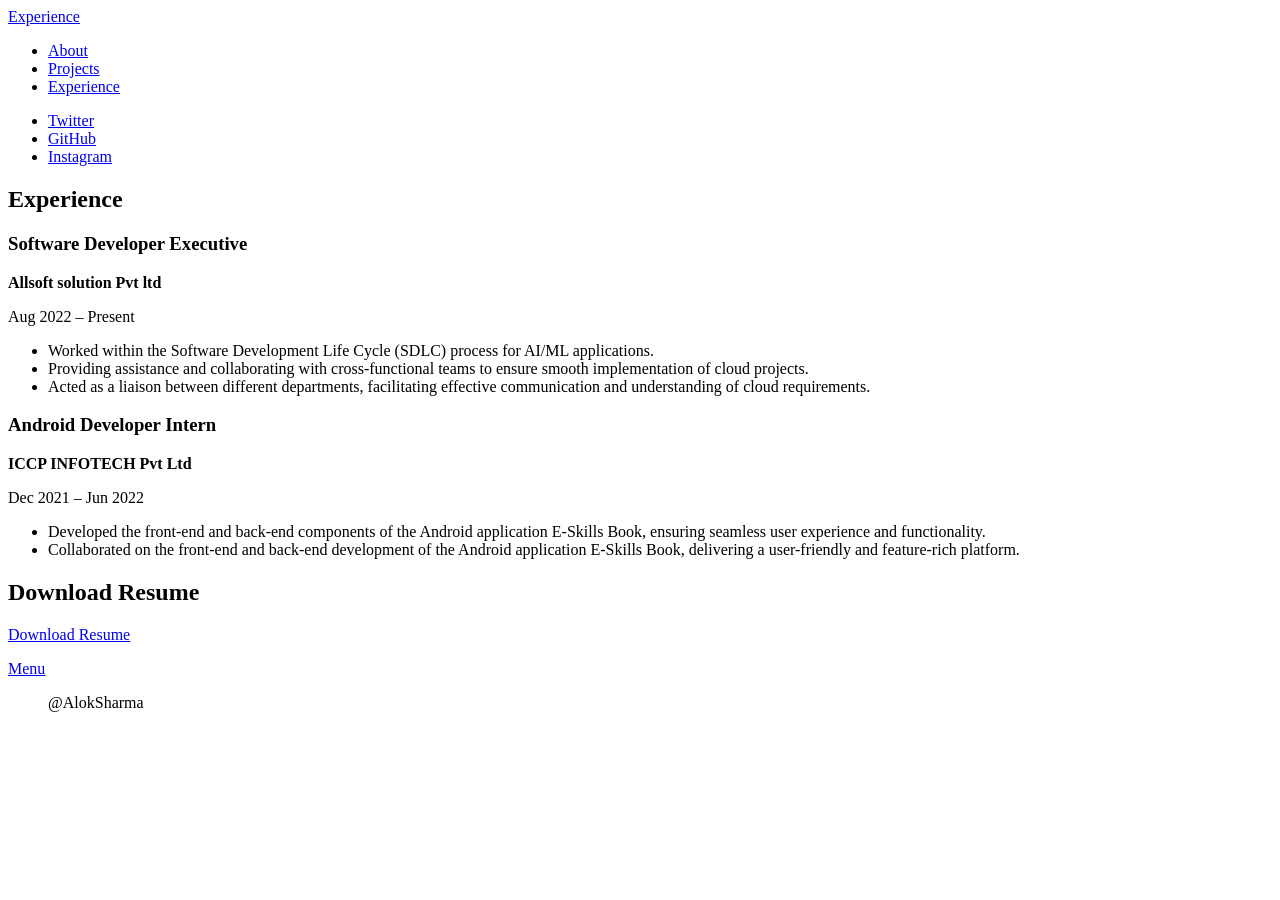
==== commit 88cc7216: "u" ====
--- a/experience.html
+++ b/experience.html
@@ -47,7 +47,7 @@
                     </ul>
                 </div>
                 <div class="experience-item">
-                    <h3>Android Developer</h3>
+                    <h3>Android Developer Intern </h3>
                     <p><strong>ICCP INFOTECH Pvt Ltd</strong></p>
                     <p>Dec 2021 – Jun 2022</p>
                     <ul>
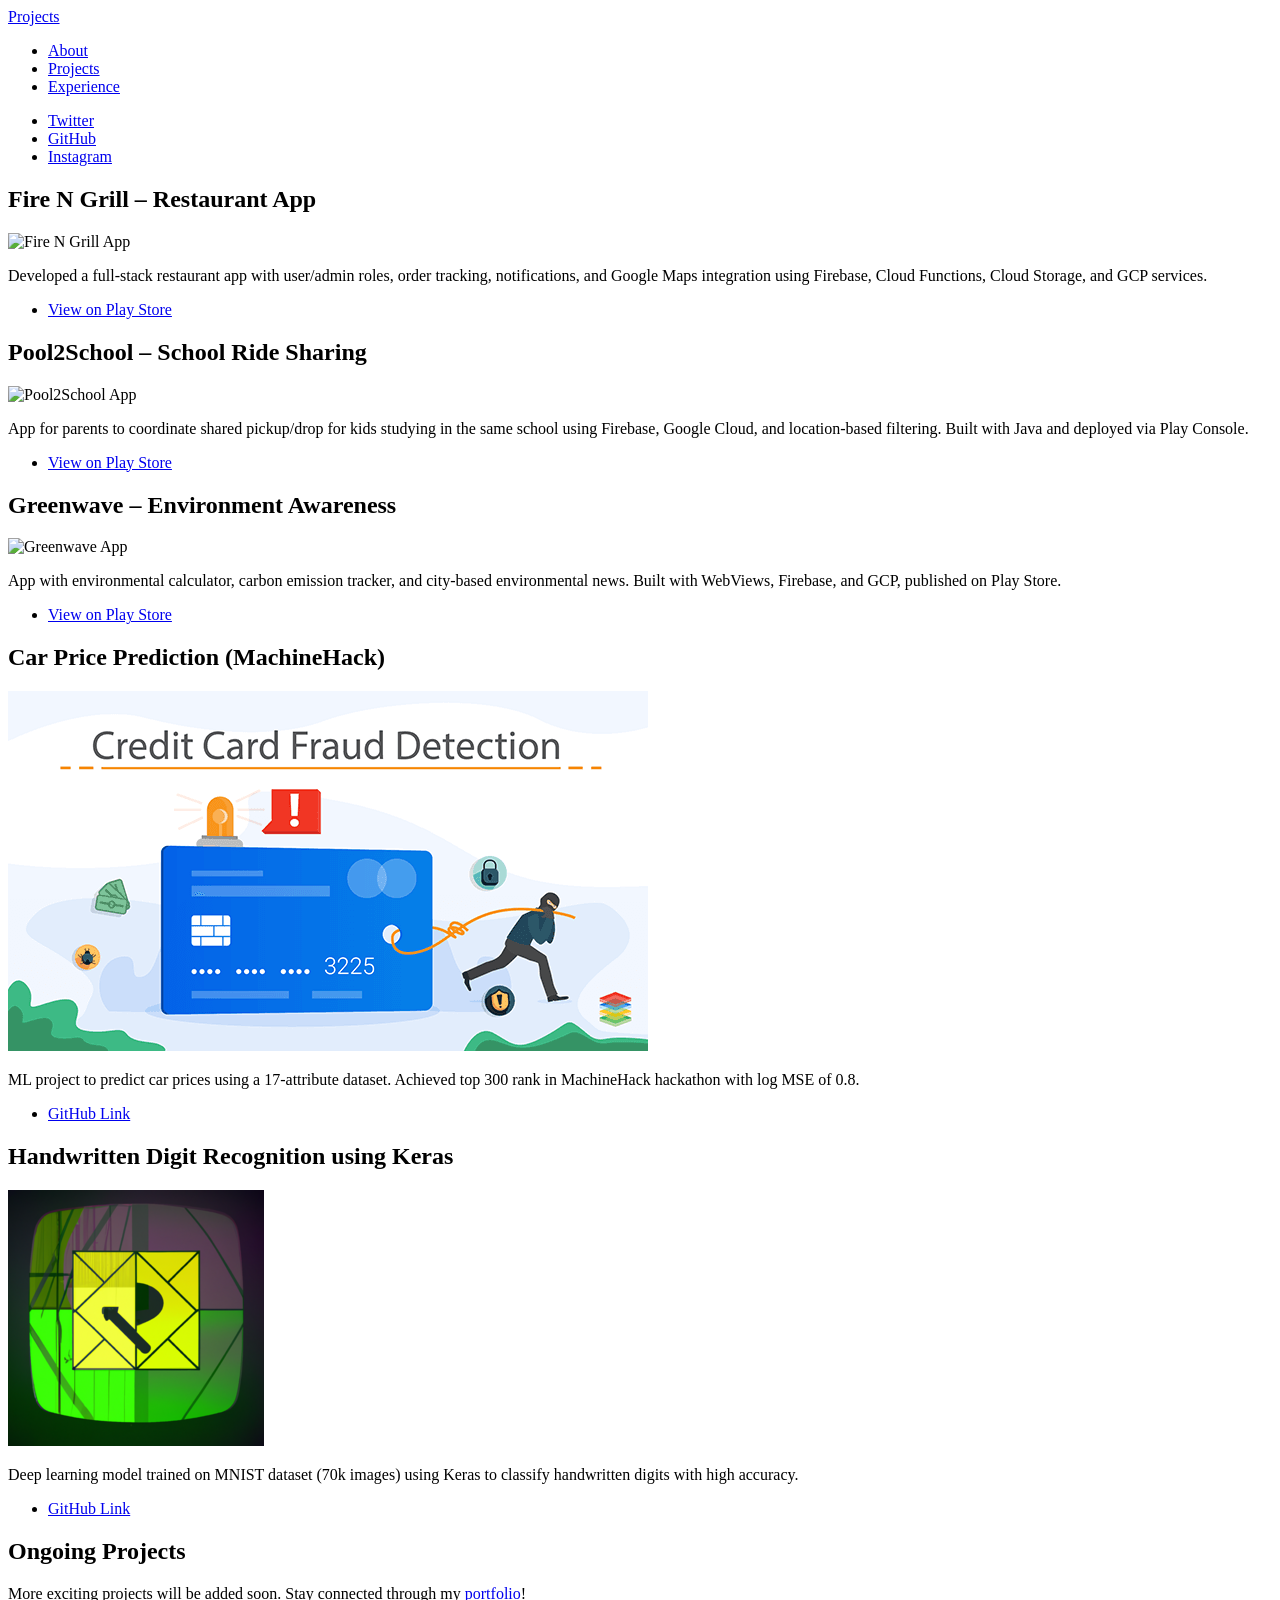
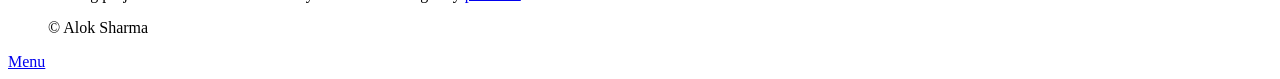
==== commit 7cbddc89: "Update experience.html" ====
--- a/experience.html
+++ b/experience.html
@@ -6,73 +6,116 @@
     <meta name="viewport" content="width=device-width, initial-scale=1, user-scalable=no" />
     <link rel="stylesheet" href="assets/css/main.css" />
     <noscript><link rel="stylesheet" href="assets/css/noscript.css" /></noscript>
-    <link rel = "icon" href = 
-    "images/logo.jpeg" 
-    type = "image/x-icon">
+    <link rel="icon" href="images/logo.jpeg" type="image/x-icon">
 </head>
 <body class="is-preload">
+
     <!-- Wrapper -->
     <div id="wrapper">
+
         <!-- Header -->
         <header id="header">
-            <a href="index.html" class="logo">Experience</a>
+            <a href="index.html" class="logo">Projects</a>
         </header>
+
         <!-- Nav -->
-      <!-- Nav -->
-					<nav id="nav">
-						<ul class="links">
-							<li ><a href="index.html">About</a></li>
-							<li><a href="projects.html">Projects</a></li>
-							<li class="active" ><a href="experience.html">Experience</a></li>
-						</ul>
-						<ul class="icons">
-							<li><a href="https://twitter.com/Alok2910472" class="icon brands fa-twitter"><span class="label">Twitter</span></a></li>
-							<li><a href="https://github.com/aloksharma-1" class="icon brands fa-github"><span class="label">GitHub</span></a></li>
-							<li><a href="https://www.instagram.com/heartless_mr_alok/" class="icon brands fa-instagram"><span class="label">Instagram</span></a></li>
-						</ul>
-					</nav>
+        <nav id="nav">
+            <ul class="links">
+                <li><a href="index.html">About</a></li>
+                <li class="active"><a href="projects.html">Projects</a></li>
+                <li><a href="experience.html">Experience</a></li>
+            </ul>
+            <ul class="icons">
+                <li><a href="https://twitter.com/Alok2910472" class="icon brands fa-twitter"><span class="label">Twitter</span></a></li>
+                <li><a href="https://github.com/aloksharma-1" class="icon brands fa-github"><span class="label">GitHub</span></a></li>
+                <li><a href="https://www.instagram.com/heartless_mr_alok/" class="icon brands fa-instagram"><span class="label">Instagram</span></a></li>
+            </ul>
+        </nav>
+
         <!-- Main -->
         <div id="main">
-            <section>
-                <h2>Experience</h2>
-                <!-- Experience details go here -->
-                <div class="experience-item">
-                    <h3>Software Developer Executive</h3>
-                    <p><strong>Allsoft solution Pvt ltd</strong></p>
-                    <p>Aug 2022 – Present</p>
-                    <ul>
-                        <li>Worked within the Software Development Life Cycle (SDLC) process for AI/ML applications.</li>
-                        <li>Providing assistance and collaborating with cross-functional teams to ensure smooth implementation of cloud projects.</li>
-                        <li>Acted as a liaison between different departments, facilitating effective communication and understanding of cloud requirements.</li>
+
+            <!-- Projects -->
+            <section class="posts">
+
+                <!-- Fire N Grill -->
+                <article>
+                    <header>
+                        <h2><a>Fire N Grill – Restaurant App</a></h2>
+                    </header>
+                    <a class="image fit"><img src="images/firengrill.jpg" alt="Fire N Grill App" /></a>
+                    <p>Developed a full-stack restaurant app with user/admin roles, order tracking, notifications, and Google Maps integration using Firebase, Cloud Functions, Cloud Storage, and GCP services.</p>
+                    <ul class="actions special">
+                        <li><a href="#" class="button">View on Play Store</a></li>
                     </ul>
-                </div>
-                <div class="experience-item">
-                    <h3>Android Developer Intern </h3>
-                    <p><strong>ICCP INFOTECH Pvt Ltd</strong></p>
-                    <p>Dec 2021 – Jun 2022</p>
-                    <ul>
-                        <li>Developed the front-end and back-end components of the Android application E-Skills Book, ensuring seamless user experience and functionality.</li>
-                        <li>Collaborated on the front-end and back-end development of the Android application E-Skills Book, delivering a user-friendly and feature-rich platform.</li>
+                </article>
+
+                <!-- Pool2School -->
+                <article>
+                    <header>
+                        <h2><a>Pool2School – School Ride Sharing</a></h2>
+                    </header>
+                    <a class="image fit"><img src="images/pool2school.jpg" alt="Pool2School App" /></a>
+                    <p>App for parents to coordinate shared pickup/drop for kids studying in the same school using Firebase, Google Cloud, and location-based filtering. Built with Java and deployed via Play Console.</p>
+                    <ul class="actions special">
+                        <li><a href="#" class="button">View on Play Store</a></li>
                     </ul>
-                </div>
-                <!-- Add more experience items as needed -->
-            </section>
-                <h2>Download Resume</h2>
-                <!-- Resume download link goes here -->
-                <p><a href="Downloads/profile_alok.pdf" download>Download Resume</a></p>
+                </article>
+
+                <!-- Greenwave -->
+                <article>
+                    <header>
+                        <h2><a>Greenwave – Environment Awareness</a></h2>
+                    </header>
+                    <a class="image fit"><img src="images/greenwave.jpg" alt="Greenwave App" /></a>
+                    <p>App with environmental calculator, carbon emission tracker, and city-based environmental news. Built with WebViews, Firebase, and GCP, published on Play Store.</p>
+                    <ul class="actions special">
+                        <li><a href="#" class="button">View on Play Store</a></li>
+                    </ul>
+                </article>
+
+                <!-- Car Price Prediction -->
+                <article>
+                    <header>
+                        <h2><a>Car Price Prediction (MachineHack)</a></h2>
+                    </header>
+                    <a class="image fit"><img src="images/creditcard.png" alt="Car Price Prediction" /></a>
+                    <p>ML project to predict car prices using a 17-attribute dataset. Achieved top 300 rank in MachineHack hackathon with log MSE of 0.8.</p>
+                    <ul class="actions special">
+                        <li><a href="https://github.com/aloksharma-1/Credit-card-fraud-detection-Full-project" class="button">GitHub Link</a></li>
+                    </ul>
+                </article>
+
+                <!-- Handwritten Digit Recognition -->
+                <article>
+                    <header>
+                        <h2><a>Handwritten Digit Recognition using Keras</a></h2>
+                    </header>
+                    <a class="image fit"><img src="images/icon.ico" alt="Digit Recognition" /></a>
+                    <p>Deep learning model trained on MNIST dataset (70k images) using Keras to classify handwritten digits with high accuracy.</p>
+                    <ul class="actions special">
+                        <li><a href="https://github.com/aloksharma-1/TubeDownloader" class="button">GitHub Link</a></li>
+                    </ul>
+                </article>
+
             </section>
         </div>
+
         <!-- Footer -->
         <footer id="footer">
             <section>
-                <!-- <h2>Services - Update Soon</h2> -->
+                <h2>Ongoing Projects</h2>
+                <p>More exciting projects will be added soon. Stay connected through my <a href="index.html">portfolio</a>!</p>
             </section>
         </footer>
+
+        <!-- Copyright -->
+        <div id="copyright">
+            <ul>© Alok Sharma</ul>
+        </div>
+
     </div>
-    <!-- Copyright -->
-    <div id="copyright">
-        <ul> @AlokSharma </ul>
-    </div>
+
     <!-- Scripts -->
     <script src="assets/js/jquery.min.js"></script>
     <script src="assets/js/jquery.scrollex.min.js"></script>
@@ -81,5 +124,6 @@
     <script src="assets/js/breakpoints.min.js"></script>
     <script src="assets/js/util.js"></script>
     <script src="assets/js/main.js"></script>
+
 </body>
 </html>
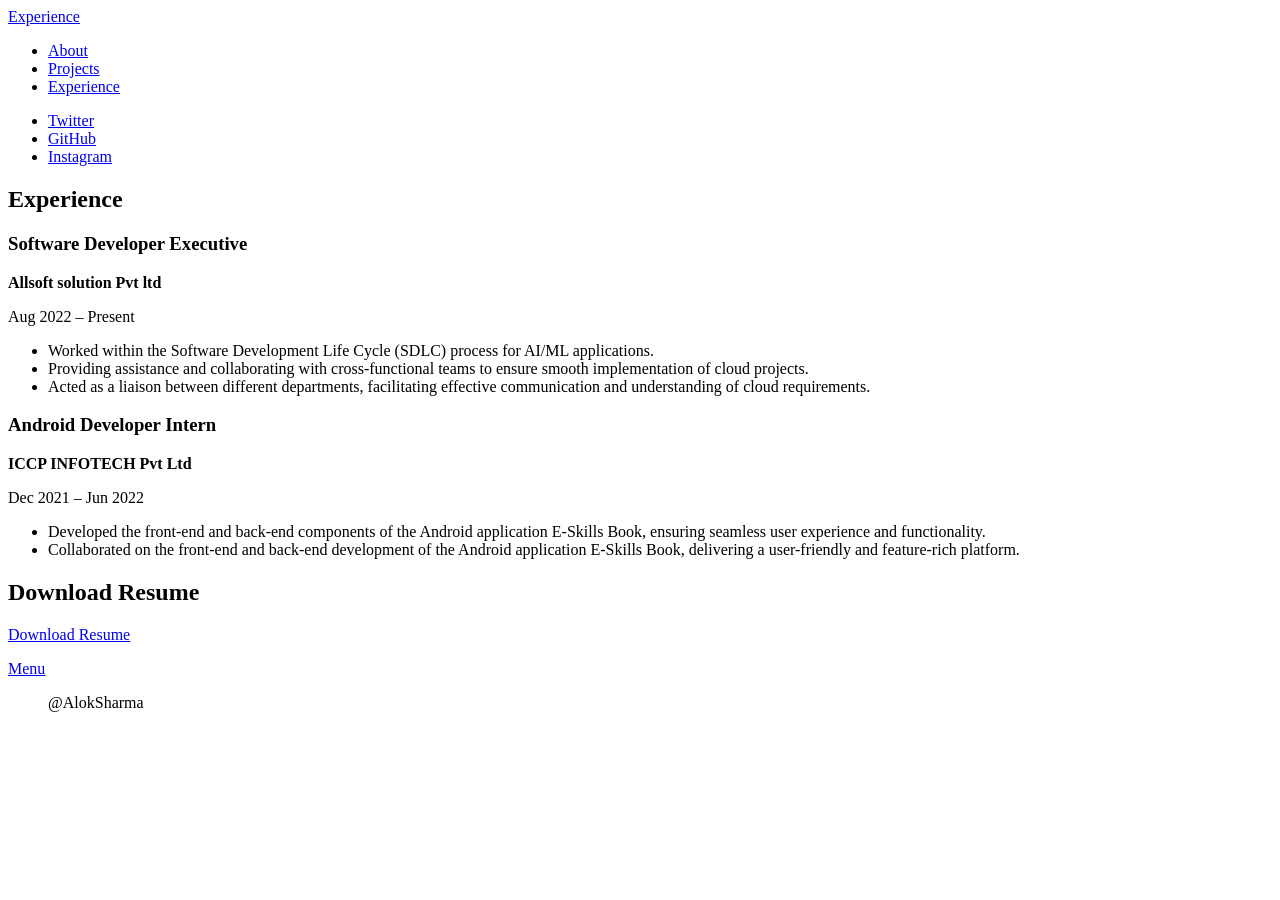
==== commit 542945b5: "Update experience.html" ====
--- a/experience.html
+++ b/experience.html
@@ -6,116 +6,73 @@
     <meta name="viewport" content="width=device-width, initial-scale=1, user-scalable=no" />
     <link rel="stylesheet" href="assets/css/main.css" />
     <noscript><link rel="stylesheet" href="assets/css/noscript.css" /></noscript>
-    <link rel="icon" href="images/logo.jpeg" type="image/x-icon">
+    <link rel = "icon" href = 
+    "images/logo.jpeg" 
+    type = "image/x-icon">
 </head>
 <body class="is-preload">
-
     <!-- Wrapper -->
     <div id="wrapper">
-
         <!-- Header -->
         <header id="header">
-            <a href="index.html" class="logo">Projects</a>
+            <a href="index.html" class="logo">Experience</a>
         </header>
-
         <!-- Nav -->
-        <nav id="nav">
-            <ul class="links">
-                <li><a href="index.html">About</a></li>
-                <li class="active"><a href="projects.html">Projects</a></li>
-                <li><a href="experience.html">Experience</a></li>
-            </ul>
-            <ul class="icons">
-                <li><a href="https://twitter.com/Alok2910472" class="icon brands fa-twitter"><span class="label">Twitter</span></a></li>
-                <li><a href="https://github.com/aloksharma-1" class="icon brands fa-github"><span class="label">GitHub</span></a></li>
-                <li><a href="https://www.instagram.com/heartless_mr_alok/" class="icon brands fa-instagram"><span class="label">Instagram</span></a></li>
-            </ul>
-        </nav>
-
+      <!-- Nav -->
+					<nav id="nav">
+						<ul class="links">
+							<li ><a href="index.html">About</a></li>
+							<li><a href="projects.html">Projects</a></li>
+							<li class="active" ><a href="experience.html">Experience</a></li>
+						</ul>
+						<ul class="icons">
+							<li><a href="https://twitter.com/Alok2910472" class="icon brands fa-twitter"><span class="label">Twitter</span></a></li>
+							<li><a href="https://github.com/aloksharma-1" class="icon brands fa-github"><span class="label">GitHub</span></a></li>
+							<li><a href="https://www.instagram.com/heartless_mr_alok/" class="icon brands fa-instagram"><span class="label">Instagram</span></a></li>
+						</ul>
+					</nav>
         <!-- Main -->
         <div id="main">
-
-            <!-- Projects -->
-            <section class="posts">
-
-                <!-- Fire N Grill -->
-                <article>
-                    <header>
-                        <h2><a>Fire N Grill – Restaurant App</a></h2>
-                    </header>
-                    <a class="image fit"><img src="images/firengrill.jpg" alt="Fire N Grill App" /></a>
-                    <p>Developed a full-stack restaurant app with user/admin roles, order tracking, notifications, and Google Maps integration using Firebase, Cloud Functions, Cloud Storage, and GCP services.</p>
-                    <ul class="actions special">
-                        <li><a href="#" class="button">View on Play Store</a></li>
+            <section>
+                <h2>Experience</h2>
+                <!-- Experience details go here -->
+                <div class="experience-item">
+                    <h3>Software Developer Executive</h3>
+                    <p><strong>Allsoft solution Pvt ltd</strong></p>
+                    <p>Aug 2022 – Present</p>
+                    <ul>
+                        <li>Worked within the Software Development Life Cycle (SDLC) process for AI/ML applications.</li>
+                        <li>Providing assistance and collaborating with cross-functional teams to ensure smooth implementation of cloud projects.</li>
+                        <li>Acted as a liaison between different departments, facilitating effective communication and understanding of cloud requirements.</li>
                     </ul>
-                </article>
-
-                <!-- Pool2School -->
-                <article>
-                    <header>
-                        <h2><a>Pool2School – School Ride Sharing</a></h2>
-                    </header>
-                    <a class="image fit"><img src="images/pool2school.jpg" alt="Pool2School App" /></a>
-                    <p>App for parents to coordinate shared pickup/drop for kids studying in the same school using Firebase, Google Cloud, and location-based filtering. Built with Java and deployed via Play Console.</p>
-                    <ul class="actions special">
-                        <li><a href="#" class="button">View on Play Store</a></li>
+                </div>
+                <div class="experience-item">
+                    <h3>Android Developer Intern </h3>
+                    <p><strong>ICCP INFOTECH Pvt Ltd</strong></p>
+                    <p>Dec 2021 – Jun 2022</p>
+                    <ul>
+                        <li>Developed the front-end and back-end components of the Android application E-Skills Book, ensuring seamless user experience and functionality.</li>
+                        <li>Collaborated on the front-end and back-end development of the Android application E-Skills Book, delivering a user-friendly and feature-rich platform.</li>
                     </ul>
-                </article>
-
-                <!-- Greenwave -->
-                <article>
-                    <header>
-                        <h2><a>Greenwave – Environment Awareness</a></h2>
-                    </header>
-                    <a class="image fit"><img src="images/greenwave.jpg" alt="Greenwave App" /></a>
-                    <p>App with environmental calculator, carbon emission tracker, and city-based environmental news. Built with WebViews, Firebase, and GCP, published on Play Store.</p>
-                    <ul class="actions special">
-                        <li><a href="#" class="button">View on Play Store</a></li>
-                    </ul>
-                </article>
-
-                <!-- Car Price Prediction -->
-                <article>
-                    <header>
-                        <h2><a>Car Price Prediction (MachineHack)</a></h2>
-                    </header>
-                    <a class="image fit"><img src="images/creditcard.png" alt="Car Price Prediction" /></a>
-                    <p>ML project to predict car prices using a 17-attribute dataset. Achieved top 300 rank in MachineHack hackathon with log MSE of 0.8.</p>
-                    <ul class="actions special">
-                        <li><a href="https://github.com/aloksharma-1/Credit-card-fraud-detection-Full-project" class="button">GitHub Link</a></li>
-                    </ul>
-                </article>
-
-                <!-- Handwritten Digit Recognition -->
-                <article>
-                    <header>
-                        <h2><a>Handwritten Digit Recognition using Keras</a></h2>
-                    </header>
-                    <a class="image fit"><img src="images/icon.ico" alt="Digit Recognition" /></a>
-                    <p>Deep learning model trained on MNIST dataset (70k images) using Keras to classify handwritten digits with high accuracy.</p>
-                    <ul class="actions special">
-                        <li><a href="https://github.com/aloksharma-1/TubeDownloader" class="button">GitHub Link</a></li>
-                    </ul>
-                </article>
-
+                </div>
+                <!-- Add more experience items as needed -->
+            </section>
+                <h2>Download Resume</h2>
+                <!-- Resume download link goes here -->
+                <p><a href="Downloads/profile_alok.pdf" download>Download Resume</a></p>
             </section>
         </div>
-
         <!-- Footer -->
         <footer id="footer">
             <section>
-                <h2>Ongoing Projects</h2>
-                <p>More exciting projects will be added soon. Stay connected through my <a href="index.html">portfolio</a>!</p>
+                <!-- <h2>Services - Update Soon</h2> -->
             </section>
         </footer>
-
-        <!-- Copyright -->
-        <div id="copyright">
-            <ul>© Alok Sharma</ul>
-        </div>
-
     </div>
-
+    <!-- Copyright -->
+    <div id="copyright">
+        <ul> @AlokSharma </ul>
+    </div>
     <!-- Scripts -->
     <script src="assets/js/jquery.min.js"></script>
     <script src="assets/js/jquery.scrollex.min.js"></script>
@@ -124,6 +81,5 @@
     <script src="assets/js/breakpoints.min.js"></script>
     <script src="assets/js/util.js"></script>
     <script src="assets/js/main.js"></script>
-
 </body>
 </html>
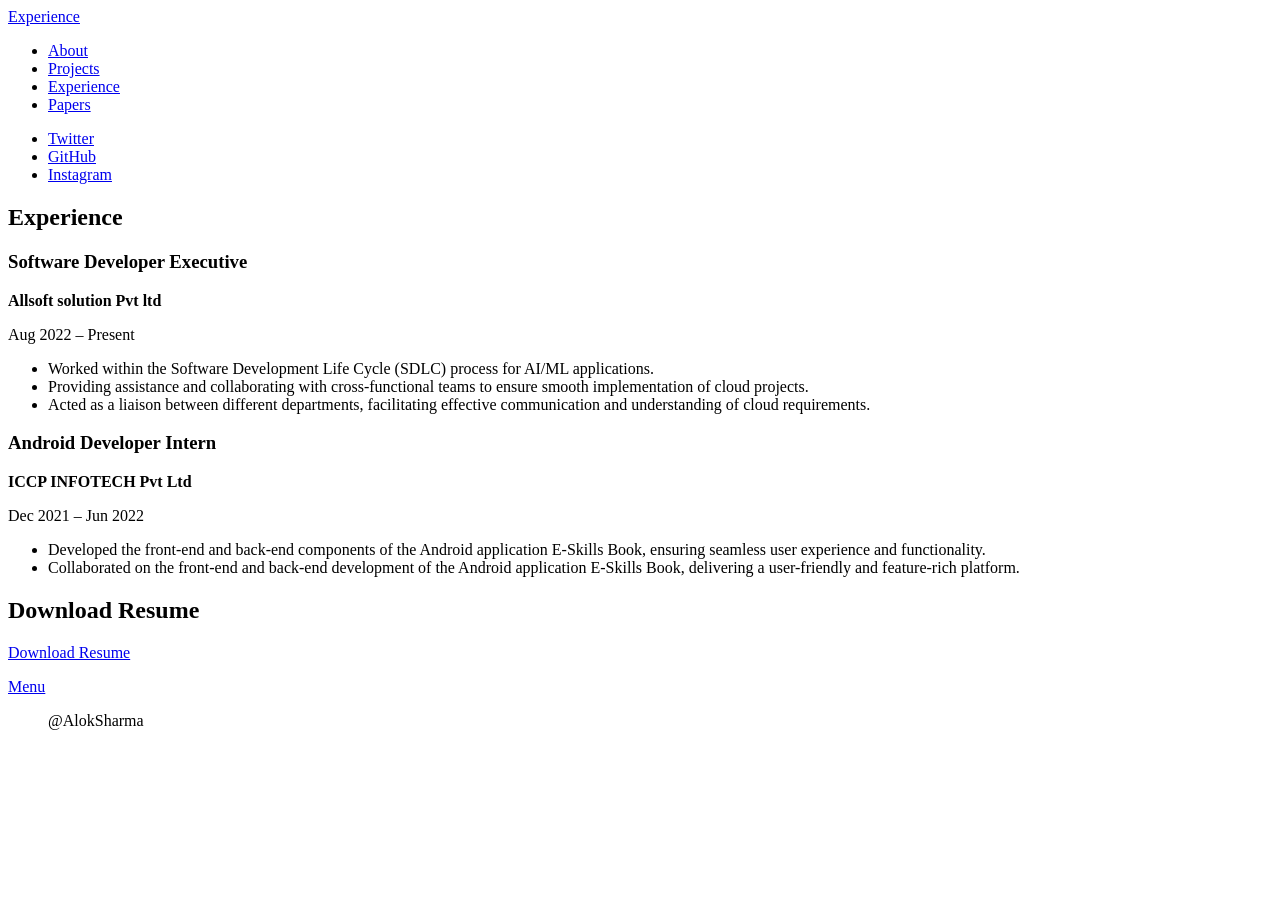
==== commit c7d79ecc: "update" ====
--- a/experience.html
+++ b/experience.html
@@ -24,7 +24,9 @@
 							<li ><a href="index.html">About</a></li>
 							<li><a href="projects.html">Projects</a></li>
 							<li class="active" ><a href="experience.html">Experience</a></li>
-						</ul>
+                            <li><a href="papers.html">Papers</a></li>
+
+                        </ul>
 						<ul class="icons">
 							<li><a href="https://twitter.com/Alok2910472" class="icon brands fa-twitter"><span class="label">Twitter</span></a></li>
 							<li><a href="https://github.com/aloksharma-1" class="icon brands fa-github"><span class="label">GitHub</span></a></li>
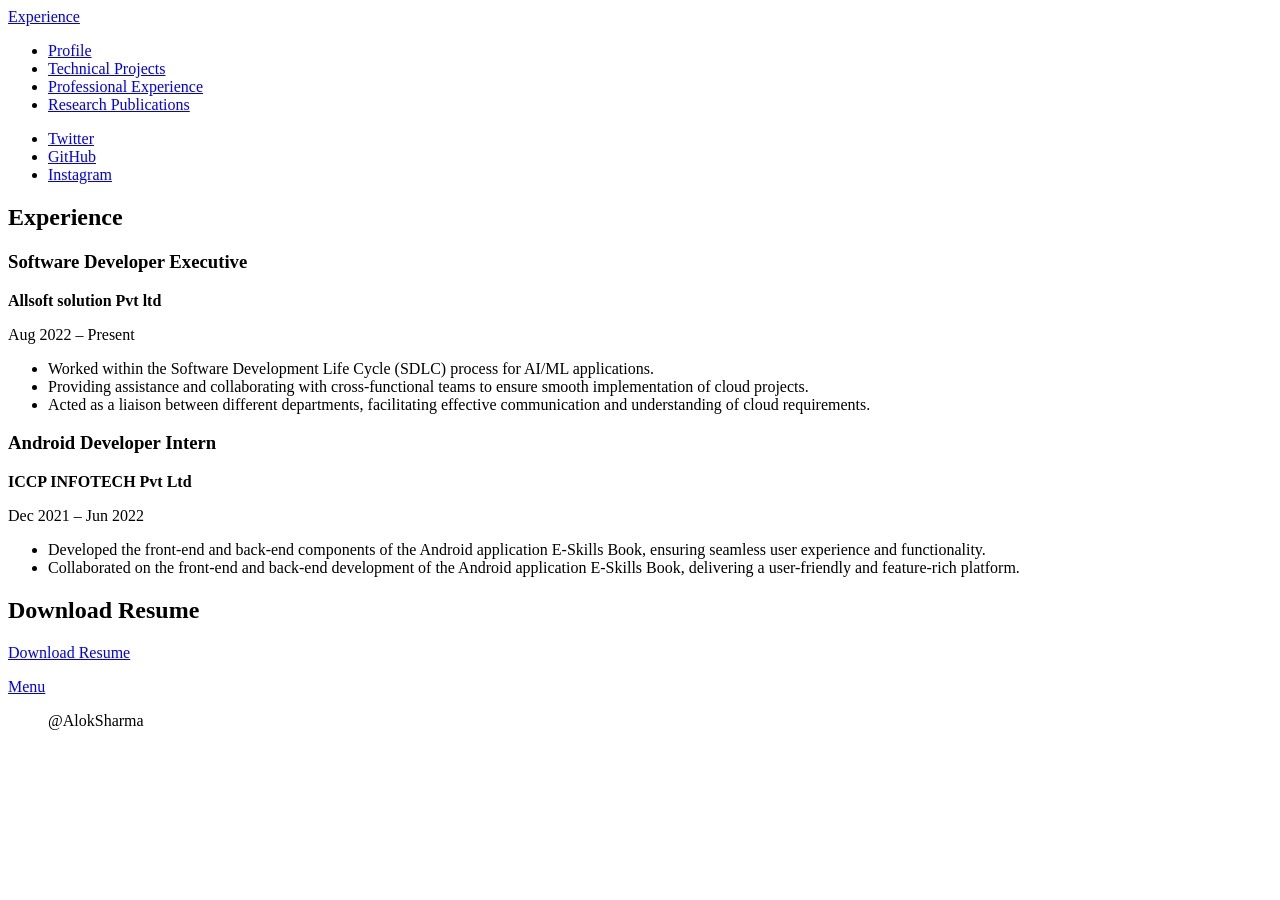
==== commit a69e0050: "update" ====
--- a/experience.html
+++ b/experience.html
@@ -21,10 +21,11 @@
       <!-- Nav -->
 					<nav id="nav">
 						<ul class="links">
-							<li ><a href="index.html">About</a></li>
-							<li><a href="projects.html">Projects</a></li>
-							<li class="active" ><a href="experience.html">Experience</a></li>
-                            <li><a href="papers.html">Papers</a></li>
+							<li><a href="index.html">Profile</a></li>
+<li><a href="projects.html">Technical Projects</a></li>
+<li><a href="experience.html">Professional Experience</a></li>
+<li><a href="papers.html">Research Publications</a></li>
+
 
                         </ul>
 						<ul class="icons">
